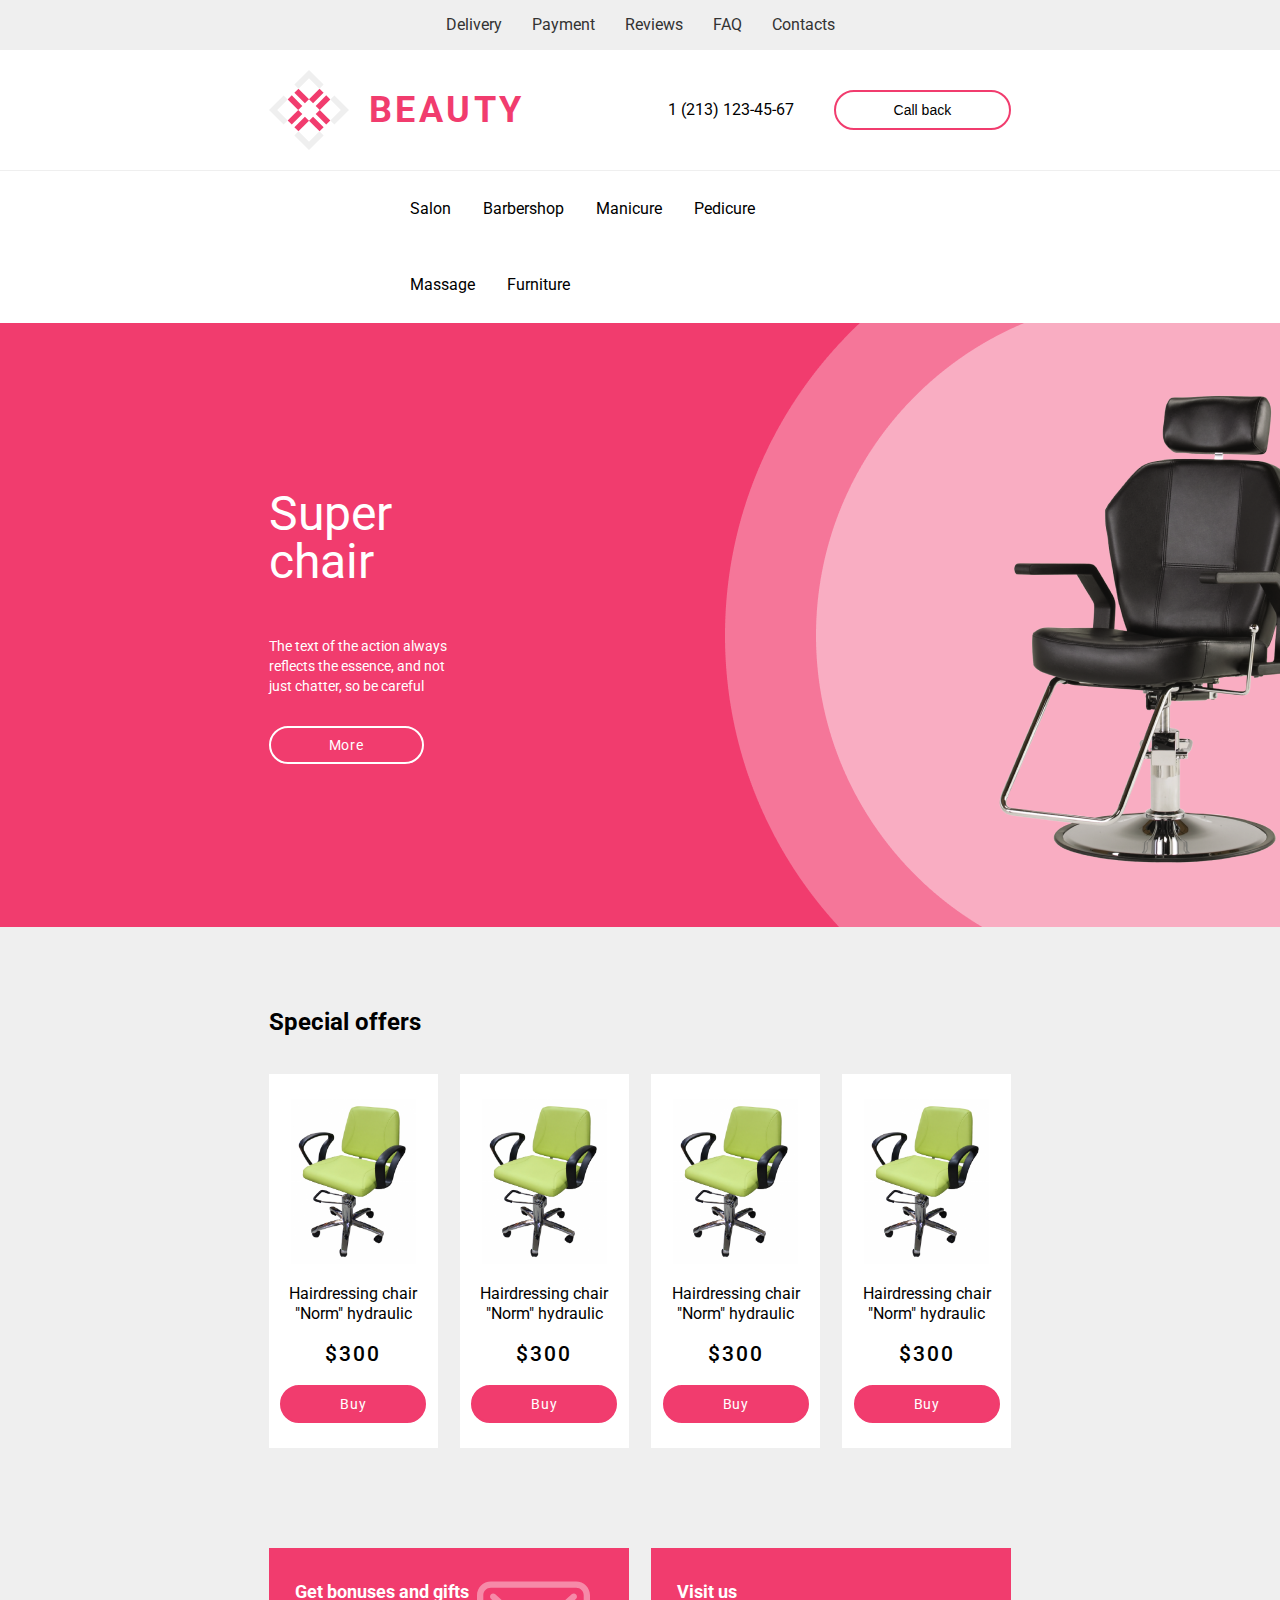
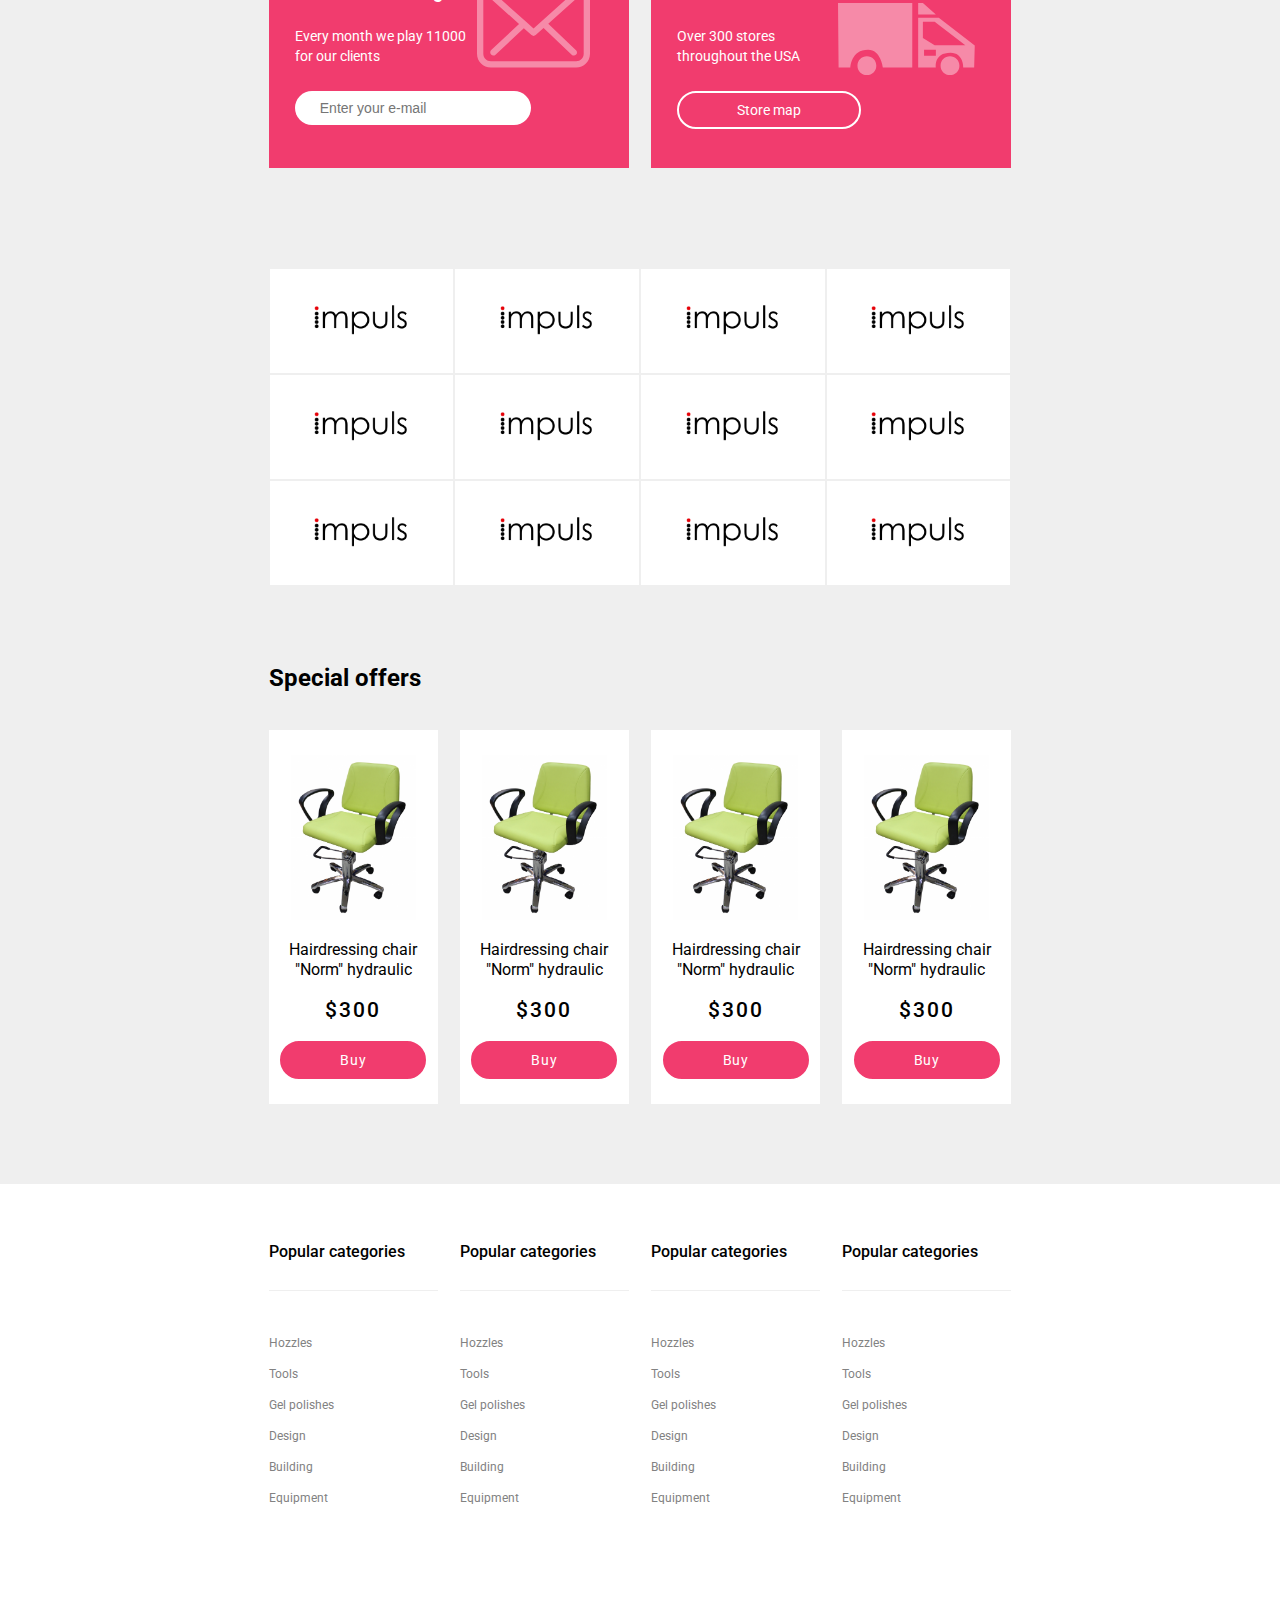
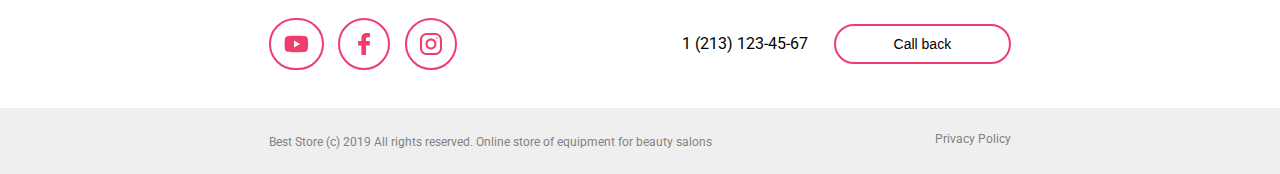
==== float/float.html @ b5721569 "Я наконец-то закончил это макет. Бог простит меня." ====
<!DOCTYPE html>
<html lang="en">
<head>
    <meta charset="UTF-8">
    <meta name="viewport" content="width=device-width, initial-scale=1.0">
    <title>Beauty</title>
    <link rel="stylesheet" href="./style/reset.css">
    <link rel="stylesheet" href="./style/style.css">
</head>
<body>
    <header class="header">
        <div class="header__item">
            <div class="header__nav">
                <ul class="header__nav--list">
                    <li class="header__nav--item">
                        <a href="#" class="header__nav--link">Delivery</a>
                    </li>
                    <li class="header__nav--item">
                        <a href="#" class="header__nav--link">Payment</a>
                    </li>
                    <li class="header__nav--item">
                        <a href="#" class="header__nav--link">Reviews</a>
                    </li>
                    <li class="header__nav--item">
                        <a href="#" class="header__nav--link">FAQ</a>
                    </li>
                    <li class="header__nav--item">
                        <a href="#" class="header__nav--link">Contacts</a>
                    </li>
                </ul>
            </div>
        </div>
        <div class="header__item">
            <div class="container">
                <ul class="header__info">
                    <li class="header__info--item">
                        <a href="#"><img src="img/logo.svg" alt="logo"></a>
                        <h1>beauty</h1>
                    </li>
                    <li class="header__info--item">
                        <a href="tel:12131234567" class="header__info--link">1 (213) 123-45-67</a>
                        <form action="https://fom.in.ua/echo" method="post" target="_blank">
                            <button name="call_back" value="call" class="header__info--btn btn">Call back</button>
                        </form>
                    </li>
                </ul>
            </div>
        </div>
        <div class="header__item">
            <div class="header__menu">
                <ul class="header__menu--list">
                    <li class="header__menu--item">
                        <a href="#" class="header__menu--link">Salon</a>
                    </li>
                    <li class="header__menu--item">
                        <a href="#" class="header__menu--link">Barbershop</a>
                    </li>
                    <li class="header__menu--item">
                        <a href="#" class="header__menu--link">Manicure</a>
                    </li>
                    <li class="header__menu--item">
                        <a href="#" class="header__menu--link">Pedicure</a>
                    </li>
                    <li class="header__menu--item">
                        <a href="#" class="header__menu--link">Massage</a>
                    </li>
                    <li class="header__menu--item">
                        <a href="#" class="header__menu--link">Furniture</a>
                    </li>
                </ul>
            </div>
        </div>
    </header>
    <div class="beauty">
        <main class="main">
            <div class="main__item">
                <div class="main__hero">
                    <img src="img/Rectangle2.png" alt="chair">
                    <div class="main__hero--box">
                        <h2>Super chair</h2>
                        <span>The text of the action always reflects the essence, and not just chatter, so be careful</span>
                        <a href="#">More</a>
                    </div>
                </div>
            </div>
            <div class="container">
                <div class="main__item">
                    <div class="main__leader">
                        <h2>Special offers</h2>
                        <div class="main__leader--box-wrap">
                            <div class="main__leader--box">
                                <img src="img/green_chair.jpg" alt="green_chair">
                                <span class="main__leader--description">Hairdressing chair "Norm" hydraulic</span>
                                <span class="main__leader--price">$300</span>
                                <a href="#">Buy</a>
                            </div>
                            <div class="main__leader--box">
                                <img src="img/green_chair.jpg" alt="green_chair">
                                <span class="main__leader--description">Hairdressing chair "Norm" hydraulic</span>
                                <span class="main__leader--price">$300</span>
                                <a href="#">Buy</a>
                            </div>
                            <div class="main__leader--box">
                                <img src="img/green_chair.jpg" alt="green_chair">
                                <span class="main__leader--description">Hairdressing chair "Norm" hydraulic</span>
                                <span class="main__leader--price">$300</span>
                                <a href="#">Buy</a>
                            </div>
                            <div class="main__leader--box">
                                <img src="img/green_chair.jpg" alt="green_chair">
                                <span class="main__leader--description">Hairdressing chair "Norm" hydraulic</span>
                                <span class="main__leader--price">$300</span>
                                <a href="#">Buy</a>
                            </div>
                        </div>
                    </div>
                </div>
                <div class="main__item">
                    <div class="main__stand">
                        <div class="main__stand--item">
                            <div class="main__stand--item--box">
                                <h2>Get bonuses and gifts</h2>
                                <span>Every month we play 11000 for our clients</span>
                                <form action="https://fom.in.ua/echo" method="post" target="_blank">
                                    <input name="email" type="email" placeholder="Enter your e-mail" required>
                                </form>
                            </div>
                            <div class="main__stand--img--prim">
                                <img src="img/envelope.svg" alt="envelope">
                            </div>
                        </div>
                        <div class="main__stand--item">
                            <div class="main__stand--item--box">
                                <h2>Visit us</h2>
                                <span>Over 300 stores throughout the USA</span>
                                <a href="#">Store map</a>
                            </div>
                            <div class="main__stand--img--addit">
                                <img src="img/car.svg" alt="car">
                            </div>
                        </div>
                    </div>
                </div>
                <div class="main__item">
                     <div class="main__stack">
                        <div class="main__stack--img-wrap">
                            <a href="#">
                                <img src="img/impuls.png" alt="impuls">
                            </a>
                        </div>
                        <div class="main__stack--img-wrap">
                            <a href="#">
                                <img src="img/impuls.png" alt="impuls">
                            </a>
                        </div>
                        <div class="main__stack--img-wrap">
                            <a href="#">
                                <img src="img/impuls.png" alt="impuls">
                            </a>
                        </div>
                        <div class="main__stack--img-wrap">
                            <a href="#">
                                <img src="img/impuls.png" alt="impuls">
                            </a>
                        </div>
                        <div class="main__stack--img-wrap">
                            <a href="#">
                                <img src="img/impuls.png" alt="impuls">
                            </a>
                        </div>
                        <div class="main__stack--img-wrap">
                            <a href="#">
                                <img src="img/impuls.png" alt="impuls">
                            </a>
                        </div>
                        <div class="main__stack--img-wrap">
                            <a href="#">
                                <img src="img/impuls.png" alt="impuls">
                            </a>
                        </div>
                        <div class="main__stack--img-wrap">
                            <a href="#">
                                <img src="img/impuls.png" alt="impuls">
                            </a>
                        </div>
                        <div class="main__stack--img-wrap">
                            <a href="#">
                                <img src="img/impuls.png" alt="impuls">
                            </a>
                        </div>
                        <div class="main__stack--img-wrap">
                            <a href="#">
                                <img src="img/impuls.png" alt="impuls">
                            </a>
                        </div>
                        <div class="main__stack--img-wrap">
                            <a href="#">
                                <img src="img/impuls.png" alt="impuls">
                            </a>
                        </div>
                        <div class="main__stack--img-wrap">
                            <a href="#">
                                <img src="img/impuls.png" alt="impuls">
                            </a>
                        </div>
                    </div>
                </div>
                <div class="main__item">
                    <div class="main__leader main__leader--prim">
                        <h2>Special offers</h2>
                        <div class="main__leader--box-wrap">
                            <div class="main__leader--box">
                                <img src="img/green_chair.jpg" alt="green_chair">
                                <span class="main__leader--description">Hairdressing chair "Norm" hydraulic</span>
                                <span class="main__leader--price">$300</span>
                                <a href="#">Buy</a>
                            </div>
                            <div class="main__leader--box">
                                <img src="img/green_chair.jpg" alt="green_chair">
                                <span class="main__leader--description">Hairdressing chair "Norm" hydraulic</span>
                                <span class="main__leader--price">$300</span>
                                <a href="#">Buy</a>
                            </div>
                            <div class="main__leader--box">
                                <img src="img/green_chair.jpg" alt="green_chair">
                                <span class="main__leader--description">Hairdressing chair "Norm" hydraulic</span>
                                <span class="main__leader--price">$300</span>
                                <a href="#">Buy</a>
                            </div>
                            <div class="main__leader--box">
                                <img src="img/green_chair.jpg" alt="green_chair">
                                <span class="main__leader--description">Hairdressing chair "Norm" hydraulic</span>
                                <span class="main__leader--price">$300</span>
                                <a href="#">Buy</a>
                            </div>
                        </div>
                    </div>
                </div>
            </div>
        </main>
    </div>
    <footer class="footer">
        <div class="container">
            <div class="footer__item footer__menu-wrap">
                <ul class="footer__menu--list">
                    <li class="footer__menu--item">
                        <h3>
                            <span>Popular</span>
                            <span>categories</span>
                        </h3>
                        <ul class="footer__menu--list--inner">
                            <li class="footer__menu--item--inner">
                                <a href="#">Нozzles</a>
                            </li>
                            <li class="footer__menu--item--inner">
                                <a href="#">Tools</a>
                            </li>
                            <li class="footer__menu--item--inner">
                                <a href="#">Gel polishes</a>
                            </li>
                            <li class="footer__menu--item--inner">
                                <a href="#">Design</a>
                            </li>
                            <li class="footer__menu--item--inner">
                                <a href="#">Building</a>
                            </li>
                            <li class="footer__menu--item--inner">
                                <a href="#">Equipment</a>
                            </li>
                        </ul>
                    </li>
                    <li class="footer__menu--item">
                        <h3>
                            <span>Popular</span>
                            <span>categories</span>
                        </h3>
                        <ul class="footer__menu--list--inner">
                            <li class="footer__menu--item--inner">
                                <a href="#">Нozzles</a>
                            </li>
                            <li class="footer__menu--item--inner">
                                <a href="#">Tools</a>
                            </li>
                            <li class="footer__menu--item--inner">
                                <a href="#">Gel polishes</a>
                            </li>
                            <li class="footer__menu--item--inner">
                                <a href="#">Design</a>
                            </li>
                            <li class="footer__menu--item--inner">
                                <a href="#">Building</a>
                            </li>
                            <li class="footer__menu--item--inner">
                                <a href="#">Equipment</a>
                            </li>
                        </ul>
                    </li>
                    <li class="footer__menu--item">
                        <h3>
                            <span>Popular</span>
                            <span>categories</span>
                        </h3>
                        <ul class="footer__menu--list--inner">
                            <li class="footer__menu--item--inner">
                                <a href="#">Нozzles</a>
                            </li>
                            <li class="footer__menu--item--inner">
                                <a href="#">Tools</a>
                            </li>
                            <li class="footer__menu--item--inner">
                                <a href="#">Gel polishes</a>
                            </li>
                            <li class="footer__menu--item--inner">
                                <a href="#">Design</a>
                            </li>
                            <li class="footer__menu--item--inner">
                                <a href="#">Building</a>
                            </li>
                            <li class="footer__menu--item--inner">
                                <a href="#">Equipment</a>
                            </li>
                        </ul>
                    </li>
                    <li class="footer__menu--item">
                        <h3>
                            <span>Popular</span>
                            <span>categories</span>
                        </h3>
                        <ul class="footer__menu--list--inner">
                            <li class="footer__menu--item--inner">
                                <a href="#">Нozzles</a>
                            </li>
                            <li class="footer__menu--item--inner">
                                <a href="#">Tools</a>
                            </li>
                            <li class="footer__menu--item--inner">
                                <a href="#">Gel polishes</a>
                            </li>
                            <li class="footer__menu--item--inner">
                                <a href="#">Design</a>
                            </li>
                            <li class="footer__menu--item--inner">
                                <a href="#">Building</a>
                            </li>
                            <li class="footer__menu--item--inner">
                                <a href="#">Equipment</a>
                            </li>
                        </ul>
                    </li>
                </ul>
            </div>
        </div>
        <div class="footer__item footer__connection-wrap">
            <div class="container">
                <ul class="footer__social--list">
                    <li class="footer__social--item">
                        <a href="#" class="footer__social--link">
                            <svg xmlns="http://www.w3.org/2000/svg" viewBox="0 0 576 512" class="footer__social--img youtube">
                                <path d="M549.655 124.083c-6.281-23.65-24.787-42.276-48.284-48.597C458.781 64 288 64 288 64S117.22 64 74.629 75.486c-23.497 6.322-42.003 24.947-48.284 48.597-11.412 42.867-11.412 132.305-11.412 132.305s0 89.438 11.412 132.305c6.281 23.65 24.787 41.5 48.284 47.821C117.22 448 288 448 288 448s170.78 0 213.371-11.486c23.497-6.321 42.003-24.171 48.284-47.821 11.412-42.867 11.412-132.305 11.412-132.305s0-89.438-11.412-132.305zm-317.51 213.508V175.185l142.739 81.205-142.739 81.201z"/>
                            </svg>
                        </a>
                    </li>
                    <li class="footer__social--item">
                        <a href="#" class="footer__social--link">
                            <img src="img/facebook.svg" alt="facebook" class="footer__social--img facebook">
                        </a>
                    </li>
                    <li class="footer__social--item">
                        <a href="#" class="footer__social--link">
                            <img src="img/instagram.svg" alt="instagram" class="footer__social--img instagram">
                        </a>
                    </li>
                </ul>
                <div class="footer__contacts">
                    <form action="https://fom.in.ua/echo" method="post" target="_blank">
                        <button name="call_back" value="call" class="footer__contacts--btn btn">Call back</button>
                    </form>
                    <a href="tel:12131234567" class="footer__contacts--link">1 (213) 123-45-67</a>
                </div>
            </div>
        </div>
        <div class="footer__item footer__privacy-wrap">
            <div class="container">
                <span class="footer__privacy--text">Best Store (c) 2019 All rights reserved. Online store of equipment for beauty salons</span>
                <span class="footer__privacy--text">Privacy Policy</span>
            </div>
        </div>
    </footer>
</body>
</html>
---- float/style/style.css ----
@import url("https://fonts.googleapis.com/css2?family=Roboto:wght@400;500;700&display=swap");
body {
  font-family: "Roboto", Arial, Helvetica, sans-serif;
}

.container {
  max-width: 58%;
  margin: 0 auto;
}

.header .header__nav {
  width: 100%;
  background-color: #EFEFEF;
}
.header .header__nav .header__nav--list {
  width: -moz-fit-content;
  width: fit-content;
  margin: 0 auto;
}
.header .header__nav .header__nav--list::after {
  content: "";
  clear: both;
  display: block;
}
.header .header__nav .header__nav--list .header__nav--item {
  float: left;
}
.header .header__nav .header__nav--list .header__nav--item:last-child .header__nav--link {
  padding-right: 0;
}
.header .header__nav .header__nav--list .header__nav--item .header__nav--link {
  display: block;
  padding: 17px 30px 17px 0;
  text-decoration: none;
  color: #333333;
}
.header .header__item {
  margin-bottom: 20px;
}
.header .header__item:last-child {
  margin-bottom: 0;
}
.header .header__item .container .header__info {
  font-size: 0;
}
.header .header__item .container .header__info::after {
  content: "";
  clear: both;
  display: block;
}
.header .header__item .container .header__info .header__info--item {
  float: left;
}
.header .header__item .container .header__info .header__info--item:last-child {
  padding: 20px 0;
  float: right;
}
.header .header__item .container .header__info .header__info--item::after {
  content: "";
  clear: both;
  display: block;
}
.header .header__item .container .header__info .header__info--item h1 {
  padding-left: 20px;
  float: right;
  font-size: 36px;
  text-transform: uppercase;
  font-weight: 700;
  letter-spacing: 3.5px;
  line-height: 80px;
  color: #f13c6e;
}
.header .header__item .container .header__info .header__info--item .header__info--link {
  line-height: 40px;
  padding-right: 40px;
  font-size: 16px;
  text-decoration: none;
  color: #000;
}
.header .header__item .container .header__info .header__info--item form {
  float: right;
}
.header .header__item .container .header__info .header__info--item form .header__info--btn {
  padding: 10px 58px;
  border-radius: 40px;
  border: 2px solid #f13c6e;
  font-size: 14px;
  color: #000;
  background-color: #fff;
  text-decoration: none;
  cursor: pointer;
}
.header .header__menu {
  border-top: 1px solid #EFEFEF;
}
.header .header__menu .header__menu--list {
  width: 36%;
  margin: 0 auto;
  text-align: center;
  white-space: nowrap;
}
.header .header__menu .header__menu--list::after {
  content: "";
  clear: both;
  display: block;
}
.header .header__menu .header__menu--list .header__menu--item {
  padding: 30px 7% 30px 0;
  float: left;
}
.header .header__menu .header__menu--list .header__menu--item:last-child {
  padding-right: 0;
}
.header .header__menu .header__menu--list .header__menu--item .header__menu--link {
  text-decoration: none;
  color: #000;
}

.beauty .main {
  background-color: #EFEFEF;
}
.beauty .main .main__item .main__hero {
  position: relative;
  overflow: hidden;
}
.beauty .main .main__item .main__hero .main__hero--box {
  width: 15%;
  transform: translateY(-50%);
  position: absolute;
  top: 50%;
  left: 21%;
}
.beauty .main .main__item .main__hero .main__hero--box h2 {
  font-size: 48px;
  color: #fff;
}
.beauty .main .main__item .main__hero .main__hero--box span {
  display: block;
  padding: 50px 0 30px 0;
  font-size: 14px;
  line-height: 20px;
  color: #fff;
}
.beauty .main .main__item .main__hero .main__hero--box a {
  display: block;
  width: -moz-min-content;
  width: min-content;
  letter-spacing: 0.7px;
  padding: 10px 58px;
  border-radius: 40px;
  border: 2px solid #fff;
  font-size: 14px;
  color: #fff;
  background-color: #f13c6e;
  text-decoration: none;
  cursor: pointer;
}
.beauty .main .container .main__item .main__leader {
  padding-bottom: 100px;
}
.beauty .main .container .main__item .main__leader h2 {
  padding: 80px 0 40px 0;
  font-size: 24px;
  font-weight: 700;
}
.beauty .main .container .main__item .main__leader .main__leader--box-wrap {
  width: 100%;
}
.beauty .main .container .main__item .main__leader .main__leader--box-wrap::after {
  content: "";
  clear: both;
  display: block;
}
.beauty .main .container .main__item .main__leader .main__leader--box-wrap .main__leader--box {
  width: 22.75%;
  margin-right: 3%;
  padding: 25px 0;
  float: left;
  background-color: #fff;
}
.beauty .main .container .main__item .main__leader .main__leader--box-wrap .main__leader--box:last-child {
  margin-right: 0;
}
.beauty .main .container .main__item .main__leader .main__leader--box-wrap .main__leader--box * {
  display: block;
  width: -moz-fit-content;
  width: fit-content;
  margin: 0 auto;
}
.beauty .main .container .main__item .main__leader .main__leader--box-wrap .main__leader--box img {
  width: 125px;
  height: 165px;
}
.beauty .main .container .main__item .main__leader .main__leader--box-wrap .main__leader--box .main__leader--description {
  padding: 20px 12%;
  text-align: center;
  line-height: 20px;
}
.beauty .main .container .main__item .main__leader .main__leader--box-wrap .main__leader--box .main__leader--price {
  padding-bottom: 20px;
  font-size: 21px;
  font-weight: 500;
  letter-spacing: 2px;
}
.beauty .main .container .main__item .main__leader .main__leader--box-wrap .main__leader--box a {
  letter-spacing: 0.7px;
  padding: 10px 58px;
  border-radius: 40px;
  border: 2px solid #f13c6e;
  font-size: 14px;
  color: #fff;
  background-color: #f13c6e;
  text-decoration: none;
  cursor: pointer;
}
.beauty .main .container .main__item .main__leader--prim {
  padding-bottom: 80px;
}
.beauty .main .container .main__item .main__stand {
  padding-bottom: 100px;
}
.beauty .main .container .main__item .main__stand::after {
  content: "";
  clear: both;
  display: block;
}
.beauty .main .container .main__item .main__stand .main__stand--item {
  height: 220px;
  width: 48.5%;
  padding: 35px 4% 35px 3.5%;
  background-color: #f13c6e;
}
.beauty .main .container .main__item .main__stand .main__stand--item:last-child {
  float: right;
}
.beauty .main .container .main__item .main__stand .main__stand--item:first-child {
  float: left;
}
.beauty .main .container .main__item .main__stand .main__stand--item::after {
  content: "";
  clear: both;
  display: block;
}
.beauty .main .container .main__item .main__stand .main__stand--item .main__stand--item--box {
  width: -moz-min-content;
  width: min-content;
  padding-right: 15%;
  float: left;
}
.beauty .main .container .main__item .main__stand .main__stand--item .main__stand--item--box * {
  display: block;
  width: -moz-fit-content;
  width: fit-content;
}
.beauty .main .container .main__item .main__stand .main__stand--item .main__stand--item--box h2 {
  font-size: 18px;
  font-weight: 700;
  color: #fff;
}
.beauty .main .container .main__item .main__stand .main__stand--item .main__stand--item--box span {
  width: 75%;
  padding: 25px 0;
  font-size: 14px;
  line-height: 20px;
  color: #fff;
}
.beauty .main .container .main__item .main__stand .main__stand--item .main__stand--item--box form input {
  padding: 9px 30px 9px 25px;
  border-radius: 30px;
  border-style: none;
  outline: 0;
  font-size: 14px;
}
.beauty .main .container .main__item .main__stand .main__stand--item .main__stand--item--box a {
  padding: 10px 58px;
  border-radius: 40px;
  border: 2px solid #fff;
  font-size: 14px;
  color: #fff;
  background-color: #f13c6e;
  text-decoration: none;
  cursor: pointer;
  white-space: nowrap;
  width: -moz-min-content;
  width: min-content;
}
.beauty .main .container .main__item .main__stand .main__stand--item .main__stand--img--prim {
  position: relative;
}
.beauty .main .container .main__item .main__stand .main__stand--item .main__stand--img--prim img {
  display: block;
  position: absolute;
  top: -15px;
  left: 60%;
  width: 37%;
}
.beauty .main .container .main__item .main__stand .main__stand--item .main__stand--img--addit {
  position: relative;
}
.beauty .main .container .main__item .main__stand .main__stand--item .main__stand--img--addit img {
  display: block;
  position: absolute;
  top: 20px;
  left: 53%;
  width: 45%;
}
.beauty .main .container .main__item .main__stack::after {
  content: "";
  clear: both;
  display: block;
}
.beauty .main .container .main__item .main__stack .main__stack--img-wrap {
  width: 25%;
  padding: 35px 6%;
  border: 1px solid #EFEFEF;
  background-color: #fff;
  float: left;
}
.beauty .main .container .main__item .main__stack .main__stack--img-wrap img {
  width: 100%;
}

.footer .footer__menu-wrap {
  padding: 60px 0;
}
.footer .footer__menu-wrap .footer__menu--list {
  width: 100%;
}
.footer .footer__menu-wrap .footer__menu--list::after {
  content: "";
  clear: both;
  display: block;
}
.footer .footer__menu-wrap .footer__menu--list .footer__menu--item {
  width: 22.75%;
  margin-right: 3%;
  float: left;
}
.footer .footer__menu-wrap .footer__menu--list .footer__menu--item:last-child {
  margin-right: 0;
}
.footer .footer__menu-wrap .footer__menu--list .footer__menu--item h3 {
  padding: 0 0 30px 0;
  font-weight: 500;
}
.footer .footer__menu-wrap .footer__menu--list .footer__menu--item .footer__menu--list--inner {
  padding-top: 28px;
  border-top: 1px solid #EFEFEF;
}
.footer .footer__menu-wrap .footer__menu--list .footer__menu--item .footer__menu--list--inner .footer__menu--item--inner {
  margin: 15px 0;
}
.footer .footer__menu-wrap .footer__menu--list .footer__menu--item .footer__menu--list--inner .footer__menu--item--inner a {
  font-size: 12px;
  text-decoration: none;
  color: #828282;
}
.footer .footer__connection-wrap .container::after {
  content: "";
  clear: both;
  display: block;
}
.footer .footer__connection-wrap .container .footer__social--list {
  width: 50%;
  padding: 38px 0;
  font-size: 0;
  float: left;
}
.footer .footer__connection-wrap .container .footer__social--list::after {
  content: "";
  clear: both;
  display: block;
}
.footer .footer__connection-wrap .container .footer__social--list .footer__social--item {
  margin-right: 4%;
  float: left;
}
.footer .footer__connection-wrap .container .footer__social--list .footer__social--item .footer__social--link {
  display: block;
  width: -moz-fit-content;
  width: fit-content;
  padding: 13px;
  border-radius: 50px;
  border: 2px solid #f13c6e;
}
.footer .footer__connection-wrap .container .footer__social--list .footer__social--item .footer__social--link .footer__social--img {
  height: 22px;
}
.footer .footer__connection-wrap .container .footer__social--list .footer__social--item .footer__social--link .youtube {
  fill: #f13c6e;
}
.footer .footer__connection-wrap .container .footer__contacts {
  width: 50%;
  line-height: 128px;
  float: left;
}
.footer .footer__connection-wrap .container .footer__contacts::after {
  content: "";
  clear: both;
  display: block;
}
.footer .footer__connection-wrap .container .footer__contacts form {
  margin: auto 0;
  float: right;
}
.footer .footer__connection-wrap .container .footer__contacts form .footer__contacts--btn {
  padding: 10px 58px;
  border-radius: 40px;
  border: 2px solid #f13c6e;
  font-size: 14px;
  color: #000;
  background-color: #fff;
  text-decoration: none;
  cursor: pointer;
}
.footer .footer__connection-wrap .container .footer__contacts .footer__contacts--link {
  padding-right: 7%;
  margin: auto 0;
  text-decoration: none;
  float: right;
  color: #000;
}
.footer .footer__privacy-wrap {
  background-color: #EFEFEF;
}
.footer .footer__privacy-wrap .container {
  padding: 25px 0;
}
.footer .footer__privacy-wrap .container::after {
  content: "";
  clear: both;
  display: block;
}
.footer .footer__privacy-wrap .container .footer__privacy--text {
  font-size: 12px;
  color: #828282;
}
.footer .footer__privacy-wrap .container .footer__privacy--text:last-child {
  float: right;
}/*# sourceMappingURL=style.css.map */
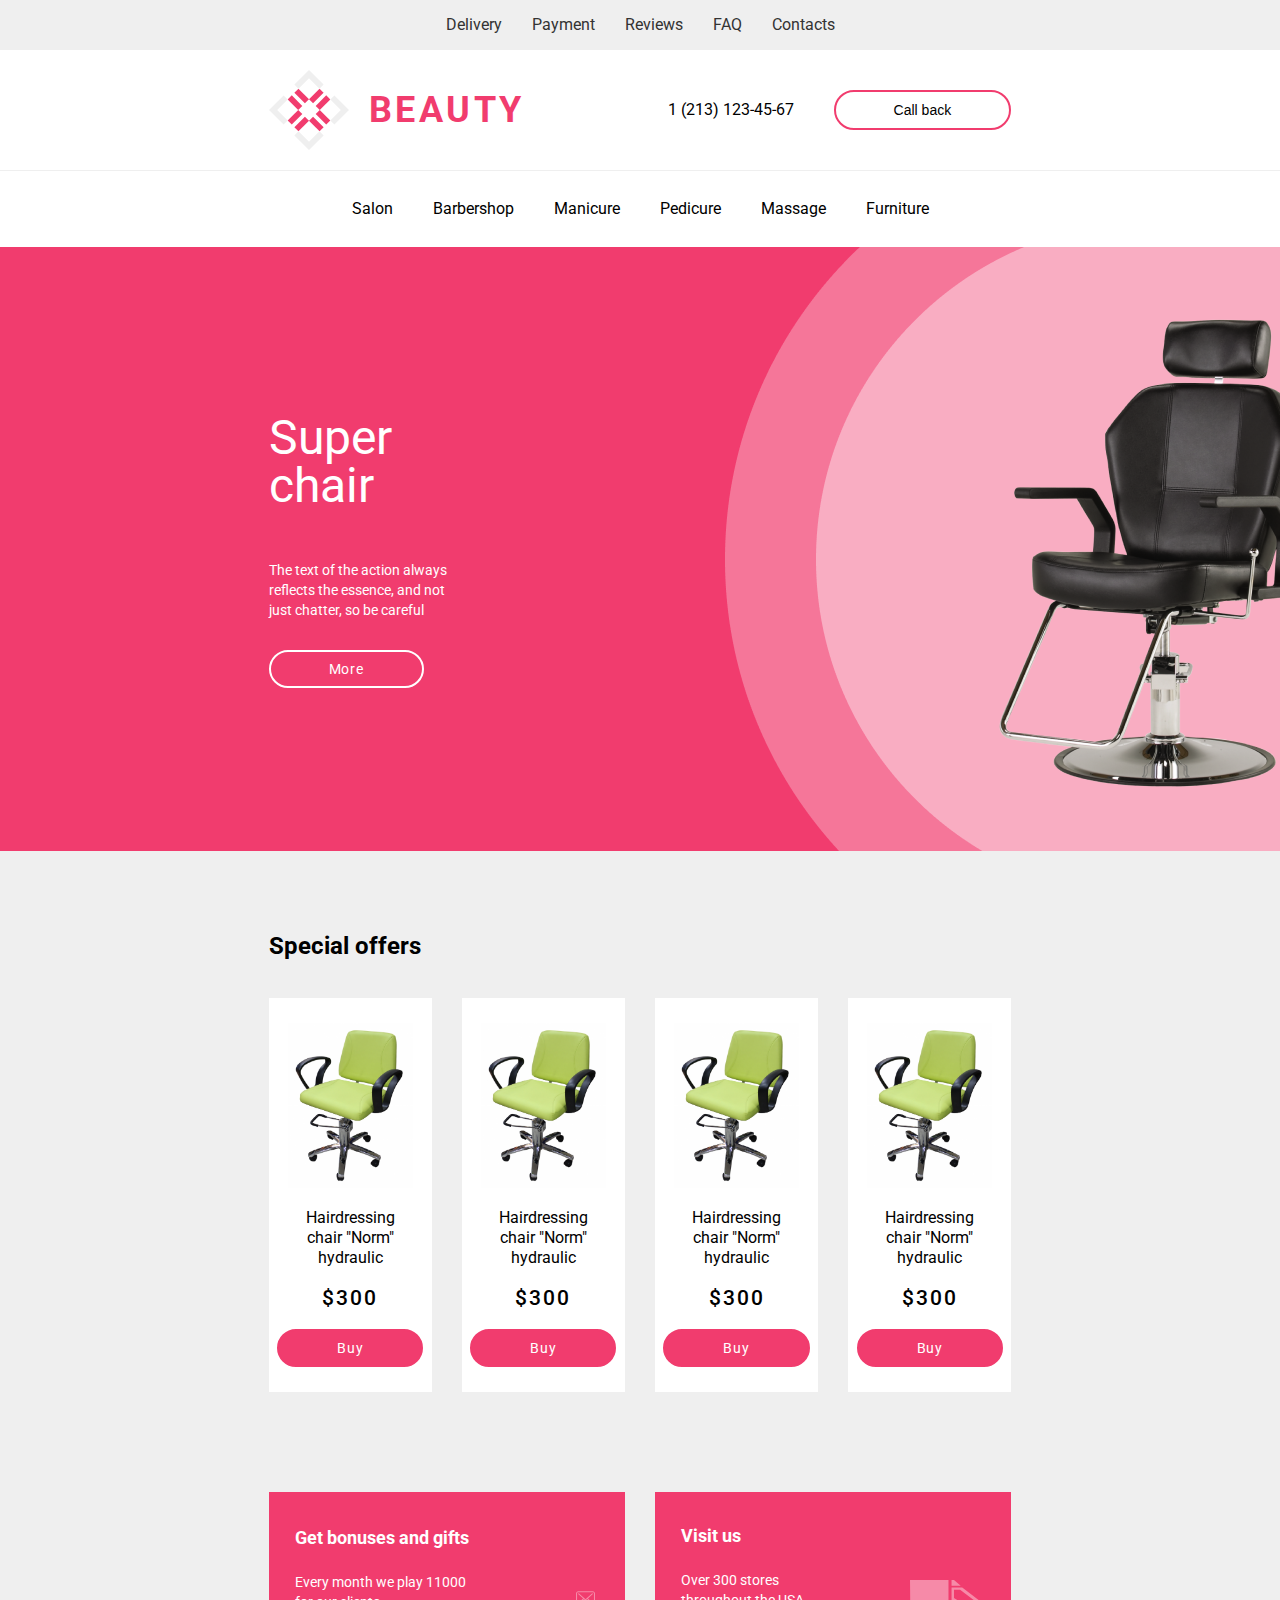
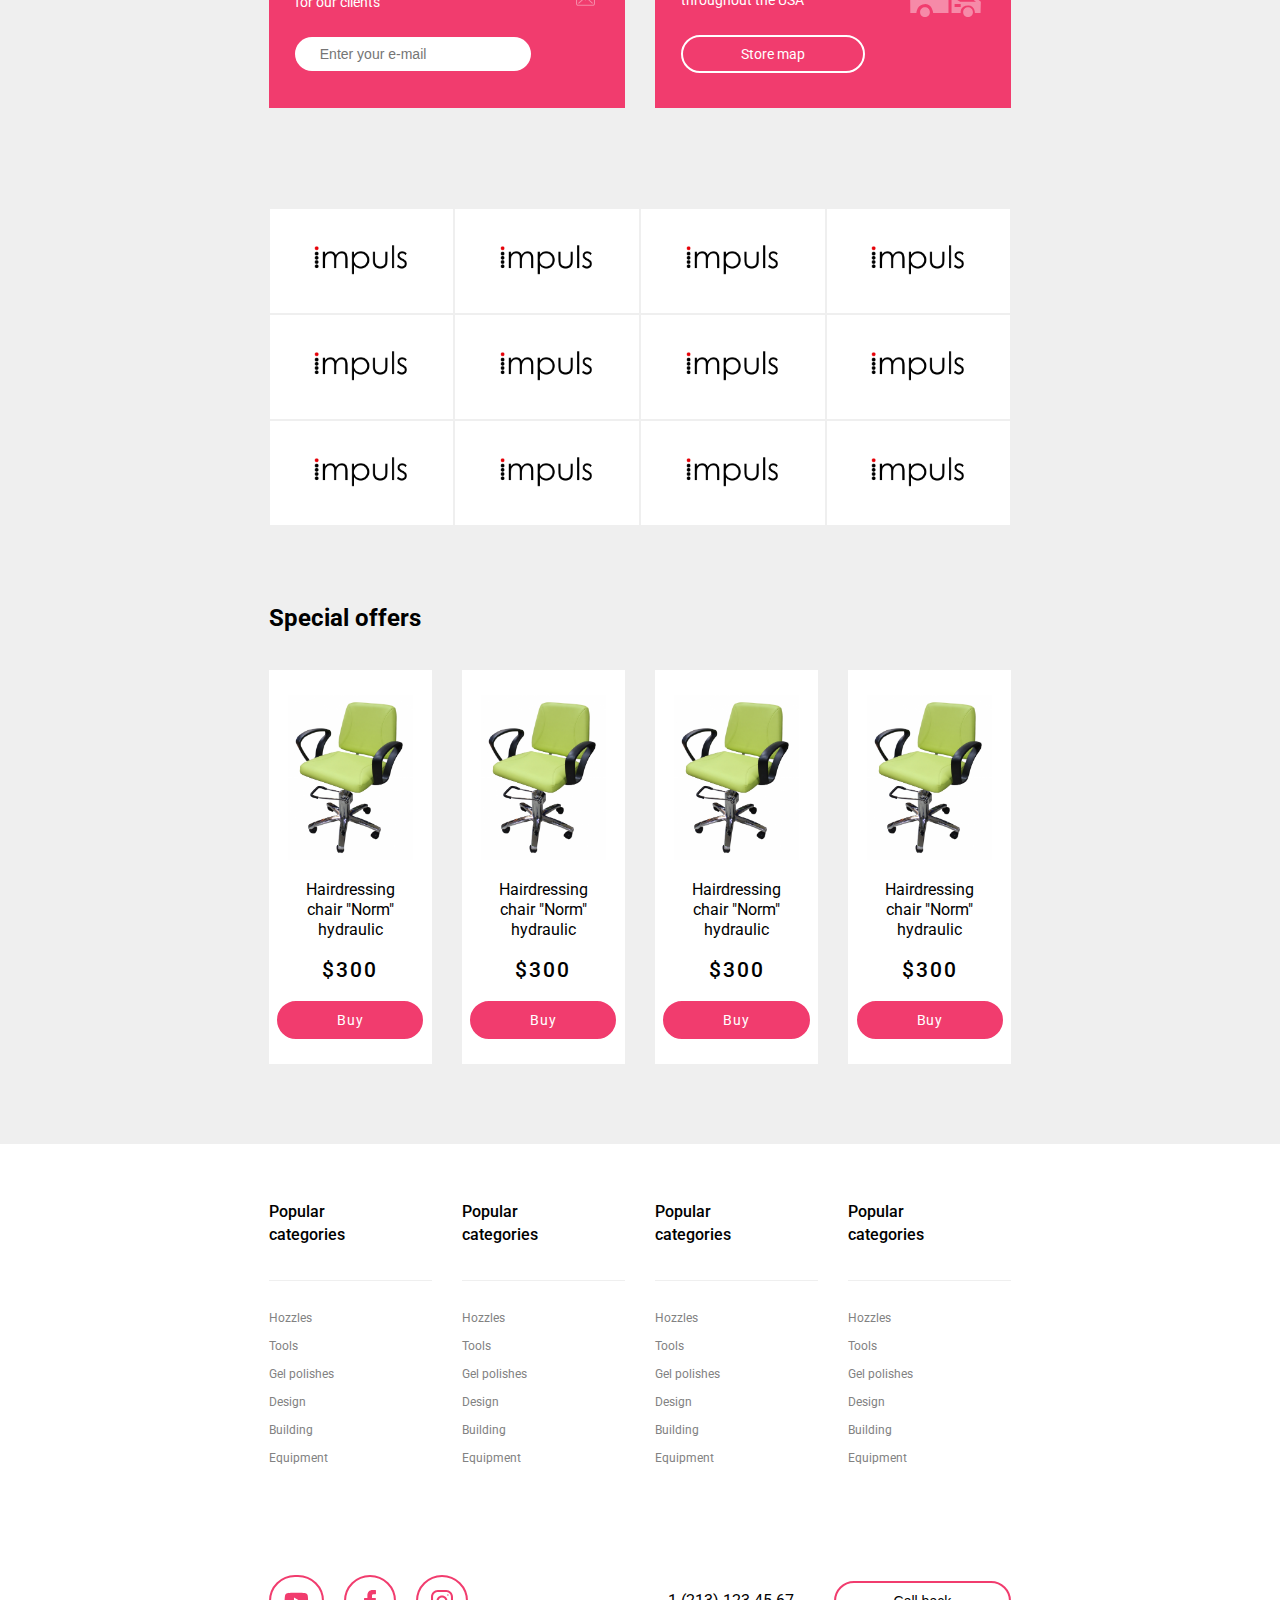
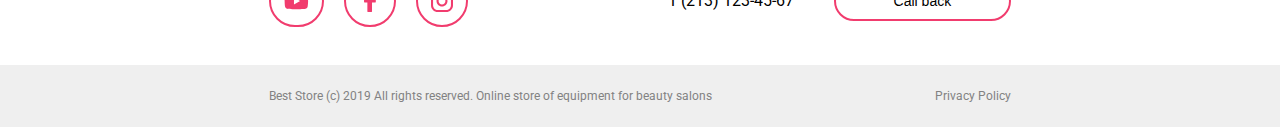
==== commit 0d36a8c2: "New BEM in all versions" ====
--- a/float/float.html
+++ b/float/float.html
@@ -4,68 +4,68 @@
     <meta charset="UTF-8">
     <meta name="viewport" content="width=device-width, initial-scale=1.0">
     <title>Beauty</title>
-    <link rel="stylesheet" href="./style/reset.css">
-    <link rel="stylesheet" href="./style/style.css">
+    <link rel="stylesheet" href="style/reset.css">
+    <link rel="stylesheet" href="style/style.css">
 </head>
 <body>
     <header class="header">
         <div class="header__item">
-            <div class="header__nav">
-                <ul class="header__nav--list">
-                    <li class="header__nav--item">
-                        <a href="#" class="header__nav--link">Delivery</a>
-                    </li>
-                    <li class="header__nav--item">
-                        <a href="#" class="header__nav--link">Payment</a>
-                    </li>
-                    <li class="header__nav--item">
-                        <a href="#" class="header__nav--link">Reviews</a>
-                    </li>
-                    <li class="header__nav--item">
-                        <a href="#" class="header__nav--link">FAQ</a>
-                    </li>
-                    <li class="header__nav--item">
-                        <a href="#" class="header__nav--link">Contacts</a>
+            <div class="header__item__nav">
+                <ul class="header__item__nav__list">
+                    <li class="header__item__nav__list__item">
+                        <a href="#" class="header__item__nav__list__item__link">Delivery</a>
+                    </li>
+                    <li class="header__item__nav__list__item">
+                        <a href="#" class="header__item__nav__list__item__link">Payment</a>
+                    </li>
+                    <li class="header__item__nav__list__item">
+                        <a href="#" class="header__item__nav__list__item__link">Reviews</a>
+                    </li>
+                    <li class="header__item__nav__list__item">
+                        <a href="#" class="header__item__nav__list__item__link">FAQ</a>
+                    </li>
+                    <li class="header__item__nav__list__item">
+                        <a href="#" class="header__item__nav__list__item__link">Contacts</a>
                     </li>
                 </ul>
             </div>
         </div>
         <div class="header__item">
             <div class="container">
-                <ul class="header__info">
-                    <li class="header__info--item">
+                <ul class="header__item__info">
+                    <li class="header__item__info__item">
                         <a href="#"><img src="img/logo.svg" alt="logo"></a>
                         <h1>beauty</h1>
                     </li>
-                    <li class="header__info--item">
-                        <a href="tel:12131234567" class="header__info--link">1 (213) 123-45-67</a>
+                    <li class="header__item__info__item">
+                        <a href="tel:12131234567" class="header__item__info__item__link">1 (213) 123-45-67</a>
                         <form action="https://fom.in.ua/echo" method="post" target="_blank">
-                            <button name="call_back" value="call" class="header__info--btn btn">Call back</button>
+                            <button name="call_back" value="call" class="header__item__info__item__btn btn">Call back</button>
                         </form>
                     </li>
                 </ul>
             </div>
         </div>
         <div class="header__item">
-            <div class="header__menu">
-                <ul class="header__menu--list">
-                    <li class="header__menu--item">
-                        <a href="#" class="header__menu--link">Salon</a>
-                    </li>
-                    <li class="header__menu--item">
-                        <a href="#" class="header__menu--link">Barbershop</a>
-                    </li>
-                    <li class="header__menu--item">
-                        <a href="#" class="header__menu--link">Manicure</a>
-                    </li>
-                    <li class="header__menu--item">
-                        <a href="#" class="header__menu--link">Pedicure</a>
-                    </li>
-                    <li class="header__menu--item">
-                        <a href="#" class="header__menu--link">Massage</a>
-                    </li>
-                    <li class="header__menu--item">
-                        <a href="#" class="header__menu--link">Furniture</a>
+            <div class="header__item__menu">
+                <ul class="header__item__menu__list">
+                    <li class="header__item__menu__list__item">
+                        <a href="#" class="header__item__menu__list__item__link">Salon</a>
+                    </li>
+                    <li class="header__item__menu__list__item">
+                        <a href="#" class="header__item__menu__list__item__link">Barbershop</a>
+                    </li>
+                    <li class="header__item__menu__list__item">
+                        <a href="#" class="header__item__menu__list__item__link">Manicure</a>
+                    </li>
+                    <li class="header__item__menu__list__item">
+                        <a href="#" class="header__item__menu__list__item__link">Pedicure</a>
+                    </li>
+                    <li class="header__item__menu__list__item">
+                        <a href="#" class="header__item__menu__list__item__link">Massage</a>
+                    </li>
+                    <li class="header__item__menu__list__item">
+                        <a href="#" class="header__item__menu__list__item__link">Furniture</a>
                     </li>
                 </ul>
             </div>
@@ -74,9 +74,9 @@
     <div class="beauty">
         <main class="main">
             <div class="main__item">
-                <div class="main__hero">
+                <div class="main__item__hero">
                     <img src="img/Rectangle2.png" alt="chair">
-                    <div class="main__hero--box">
+                    <div class="main__item__hero__box">
                         <h2>Super chair</h2>
                         <span>The text of the action always reflects the essence, and not just chatter, so be careful</span>
                         <a href="#">More</a>
@@ -85,120 +85,120 @@
             </div>
             <div class="container">
                 <div class="main__item">
-                    <div class="main__leader">
+                    <div class="main__item__leader">
                         <h2>Special offers</h2>
-                        <div class="main__leader--box-wrap">
-                            <div class="main__leader--box">
-                                <img src="img/green_chair.jpg" alt="green_chair">
-                                <span class="main__leader--description">Hairdressing chair "Norm" hydraulic</span>
-                                <span class="main__leader--price">$300</span>
-                                <a href="#">Buy</a>
-                            </div>
-                            <div class="main__leader--box">
-                                <img src="img/green_chair.jpg" alt="green_chair">
-                                <span class="main__leader--description">Hairdressing chair "Norm" hydraulic</span>
-                                <span class="main__leader--price">$300</span>
-                                <a href="#">Buy</a>
-                            </div>
-                            <div class="main__leader--box">
-                                <img src="img/green_chair.jpg" alt="green_chair">
-                                <span class="main__leader--description">Hairdressing chair "Norm" hydraulic</span>
-                                <span class="main__leader--price">$300</span>
-                                <a href="#">Buy</a>
-                            </div>
-                            <div class="main__leader--box">
-                                <img src="img/green_chair.jpg" alt="green_chair">
-                                <span class="main__leader--description">Hairdressing chair "Norm" hydraulic</span>
-                                <span class="main__leader--price">$300</span>
+                        <div class="main__item__leader__box">
+                            <div class="main__item__leader__box__item">
+                                <img src="img/green_chair.jpg" alt="green_chair">
+                                <span class="main__item__leader__box__item__description">Hairdressing chair "Norm" hydraulic</span>
+                                <span class="main__item__leader__box__item__price">$300</span>
+                                <a href="#">Buy</a>
+                            </div>
+                            <div class="main__item__leader__box__item">
+                                <img src="img/green_chair.jpg" alt="green_chair">
+                                <span class="main__item__leader__box__item__description">Hairdressing chair "Norm" hydraulic</span>
+                                <span class="main__item__leader__box__item__price">$300</span>
+                                <a href="#">Buy</a>
+                            </div>
+                            <div class="main__item__leader__box__item">
+                                <img src="img/green_chair.jpg" alt="green_chair">
+                                <span class="main__item__leader__box__item__description">Hairdressing chair "Norm" hydraulic</span>
+                                <span class="main__item__leader__box__item__price">$300</span>
+                                <a href="#">Buy</a>
+                            </div>
+                            <div class="main__item__leader__box__item">
+                                <img src="img/green_chair.jpg" alt="green_chair">
+                                <span class="main__item__leader__box__item__description">Hairdressing chair "Norm" hydraulic</span>
+                                <span class="main__item__leader__box__item__price">$300</span>
                                 <a href="#">Buy</a>
                             </div>
                         </div>
                     </div>
                 </div>
                 <div class="main__item">
-                    <div class="main__stand">
-                        <div class="main__stand--item">
-                            <div class="main__stand--item--box">
+                    <div class="main__item__stand">
+                        <div class="main__item__stand__item">
+                            <div class="main__item__stand__item__box">
                                 <h2>Get bonuses and gifts</h2>
                                 <span>Every month we play 11000 for our clients</span>
                                 <form action="https://fom.in.ua/echo" method="post" target="_blank">
                                     <input name="email" type="email" placeholder="Enter your e-mail" required>
                                 </form>
                             </div>
-                            <div class="main__stand--img--prim">
+                            <div class="main__item__stand__item__img--prim">
                                 <img src="img/envelope.svg" alt="envelope">
                             </div>
                         </div>
-                        <div class="main__stand--item">
-                            <div class="main__stand--item--box">
+                        <div class="main__item__stand__item">
+                            <div class="main__item__stand__item__box">
                                 <h2>Visit us</h2>
                                 <span>Over 300 stores throughout the USA</span>
                                 <a href="#">Store map</a>
                             </div>
-                            <div class="main__stand--img--addit">
+                            <div class="main__item__stand__item__img--addit">
                                 <img src="img/car.svg" alt="car">
                             </div>
                         </div>
                     </div>
                 </div>
                 <div class="main__item">
-                     <div class="main__stack">
-                        <div class="main__stack--img-wrap">
-                            <a href="#">
-                                <img src="img/impuls.png" alt="impuls">
-                            </a>
-                        </div>
-                        <div class="main__stack--img-wrap">
-                            <a href="#">
-                                <img src="img/impuls.png" alt="impuls">
-                            </a>
-                        </div>
-                        <div class="main__stack--img-wrap">
-                            <a href="#">
-                                <img src="img/impuls.png" alt="impuls">
-                            </a>
-                        </div>
-                        <div class="main__stack--img-wrap">
-                            <a href="#">
-                                <img src="img/impuls.png" alt="impuls">
-                            </a>
-                        </div>
-                        <div class="main__stack--img-wrap">
-                            <a href="#">
-                                <img src="img/impuls.png" alt="impuls">
-                            </a>
-                        </div>
-                        <div class="main__stack--img-wrap">
-                            <a href="#">
-                                <img src="img/impuls.png" alt="impuls">
-                            </a>
-                        </div>
-                        <div class="main__stack--img-wrap">
-                            <a href="#">
-                                <img src="img/impuls.png" alt="impuls">
-                            </a>
-                        </div>
-                        <div class="main__stack--img-wrap">
-                            <a href="#">
-                                <img src="img/impuls.png" alt="impuls">
-                            </a>
-                        </div>
-                        <div class="main__stack--img-wrap">
-                            <a href="#">
-                                <img src="img/impuls.png" alt="impuls">
-                            </a>
-                        </div>
-                        <div class="main__stack--img-wrap">
-                            <a href="#">
-                                <img src="img/impuls.png" alt="impuls">
-                            </a>
-                        </div>
-                        <div class="main__stack--img-wrap">
-                            <a href="#">
-                                <img src="img/impuls.png" alt="impuls">
-                            </a>
-                        </div>
-                        <div class="main__stack--img-wrap">
+                     <div class="main__item__stack">
+                        <div class="main__item__stack__img--wrap">
+                            <a href="#">
+                                <img src="img/impuls.png" alt="impuls">
+                            </a>
+                        </div>
+                        <div class="main__item__stack__img--wrap">
+                            <a href="#">
+                                <img src="img/impuls.png" alt="impuls">
+                            </a>
+                        </div>
+                        <div class="main__item__stack__img--wrap">
+                            <a href="#">
+                                <img src="img/impuls.png" alt="impuls">
+                            </a>
+                        </div>
+                        <div class="main__item__stack__img--wrap">
+                            <a href="#">
+                                <img src="img/impuls.png" alt="impuls">
+                            </a>
+                        </div>
+                        <div class="main__item__stack__img--wrap">
+                            <a href="#">
+                                <img src="img/impuls.png" alt="impuls">
+                            </a>
+                        </div>
+                        <div class="main__item__stack__img--wrap">
+                            <a href="#">
+                                <img src="img/impuls.png" alt="impuls">
+                            </a>
+                        </div>
+                        <div class="main__item__stack__img--wrap">
+                            <a href="#">
+                                <img src="img/impuls.png" alt="impuls">
+                            </a>
+                        </div>
+                        <div class="main__item__stack__img--wrap">
+                            <a href="#">
+                                <img src="img/impuls.png" alt="impuls">
+                            </a>
+                        </div>
+                        <div class="main__item__stack__img--wrap">
+                            <a href="#">
+                                <img src="img/impuls.png" alt="impuls">
+                            </a>
+                        </div>
+                        <div class="main__item__stack__img--wrap">
+                            <a href="#">
+                                <img src="img/impuls.png" alt="impuls">
+                            </a>
+                        </div>
+                        <div class="main__item__stack__img--wrap">
+                            <a href="#">
+                                <img src="img/impuls.png" alt="impuls">
+                            </a>
+                        </div>
+                        <div class="main__item__stack__img--wrap">
                             <a href="#">
                                 <img src="img/impuls.png" alt="impuls">
                             </a>
@@ -206,31 +206,31 @@
                     </div>
                 </div>
                 <div class="main__item">
-                    <div class="main__leader main__leader--prim">
+                    <div class="main__item__leader main__item__leader--prim">
                         <h2>Special offers</h2>
-                        <div class="main__leader--box-wrap">
-                            <div class="main__leader--box">
-                                <img src="img/green_chair.jpg" alt="green_chair">
-                                <span class="main__leader--description">Hairdressing chair "Norm" hydraulic</span>
-                                <span class="main__leader--price">$300</span>
-                                <a href="#">Buy</a>
-                            </div>
-                            <div class="main__leader--box">
-                                <img src="img/green_chair.jpg" alt="green_chair">
-                                <span class="main__leader--description">Hairdressing chair "Norm" hydraulic</span>
-                                <span class="main__leader--price">$300</span>
-                                <a href="#">Buy</a>
-                            </div>
-                            <div class="main__leader--box">
-                                <img src="img/green_chair.jpg" alt="green_chair">
-                                <span class="main__leader--description">Hairdressing chair "Norm" hydraulic</span>
-                                <span class="main__leader--price">$300</span>
-                                <a href="#">Buy</a>
-                            </div>
-                            <div class="main__leader--box">
-                                <img src="img/green_chair.jpg" alt="green_chair">
-                                <span class="main__leader--description">Hairdressing chair "Norm" hydraulic</span>
-                                <span class="main__leader--price">$300</span>
+                        <div class="main__item__leader__box">
+                            <div class="main__item__leader__box__item">
+                                <img src="img/green_chair.jpg" alt="green_chair">
+                                <span class="main__item__leader__box__item__description">Hairdressing chair "Norm" hydraulic</span>
+                                <span class="main__item__leader__box__item__price">$300</span>
+                                <a href="#">Buy</a>
+                            </div>
+                            <div class="main__item__leader__box__item">
+                                <img src="img/green_chair.jpg" alt="green_chair">
+                                <span class="main__item__leader__box__item__description">Hairdressing chair "Norm" hydraulic</span>
+                                <span class="main__item__leader__box__item__price">$300</span>
+                                <a href="#">Buy</a>
+                            </div>
+                            <div class="main__item__leader__box__item">
+                                <img src="img/green_chair.jpg" alt="green_chair">
+                                <span class="main__item__leader__box__item__description">Hairdressing chair "Norm" hydraulic</span>
+                                <span class="main__item__leader__box__item__price">$300</span>
+                                <a href="#">Buy</a>
+                            </div>
+                            <div class="main__item__leader__box__item">
+                                <img src="img/green_chair.jpg" alt="green_chair">
+                                <span class="main__item__leader__box__item__description">Hairdressing chair "Norm" hydraulic</span>
+                                <span class="main__item__leader__box__item__price">$300</span>
                                 <a href="#">Buy</a>
                             </div>
                         </div>
@@ -241,108 +241,108 @@
     </div>
     <footer class="footer">
         <div class="container">
-            <div class="footer__item footer__menu-wrap">
-                <ul class="footer__menu--list">
-                    <li class="footer__menu--item">
+            <div class="footer__item footer__item__menu--wrap">
+                <ul class="footer__item__menu--wrap__list">
+                    <li class="footer__item__menu--wrap__list__item">
                         <h3>
                             <span>Popular</span>
                             <span>categories</span>
                         </h3>
-                        <ul class="footer__menu--list--inner">
-                            <li class="footer__menu--item--inner">
+                        <ul class="footer__item__menu--wrap__list__item--inner">
+                            <li class="footer__item__menu--wrap__list__item--inner__item">
                                 <a href="#">Нozzles</a>
                             </li>
-                            <li class="footer__menu--item--inner">
+                            <li class="footer__item__menu--wrap__list__item--inner__item">
                                 <a href="#">Tools</a>
                             </li>
-                            <li class="footer__menu--item--inner">
+                            <li class="footer__item__menu--wrap__list__item--inner__item">
                                 <a href="#">Gel polishes</a>
                             </li>
-                            <li class="footer__menu--item--inner">
+                            <li class="footer__item__menu--wrap__list__item--inner__item">
                                 <a href="#">Design</a>
                             </li>
-                            <li class="footer__menu--item--inner">
+                            <li class="footer__item__menu--wrap__list__item--inner__item">
                                 <a href="#">Building</a>
                             </li>
-                            <li class="footer__menu--item--inner">
+                            <li class="footer__item__menu--wrap__list__item--inner__item">
                                 <a href="#">Equipment</a>
                             </li>
                         </ul>
                     </li>
-                    <li class="footer__menu--item">
+                    <li class="footer__item__menu--wrap__list__item">
                         <h3>
                             <span>Popular</span>
                             <span>categories</span>
                         </h3>
-                        <ul class="footer__menu--list--inner">
-                            <li class="footer__menu--item--inner">
+                        <ul class="footer__item__menu--wrap__list__item--inner">
+                            <li class="footer__item__menu--wrap__list__item--inner__item">
                                 <a href="#">Нozzles</a>
                             </li>
-                            <li class="footer__menu--item--inner">
+                            <li class="footer__item__menu--wrap__list__item--inner__item">
                                 <a href="#">Tools</a>
                             </li>
-                            <li class="footer__menu--item--inner">
+                            <li class="footer__item__menu--wrap__list__item--inner__item">
                                 <a href="#">Gel polishes</a>
                             </li>
-                            <li class="footer__menu--item--inner">
+                            <li class="footer__item__menu--wrap__list__item--inner__item">
                                 <a href="#">Design</a>
                             </li>
-                            <li class="footer__menu--item--inner">
+                            <li class="footer__item__menu--wrap__list__item--inner__item">
                                 <a href="#">Building</a>
                             </li>
-                            <li class="footer__menu--item--inner">
+                            <li class="footer__item__menu--wrap__list__item--inner__item">
                                 <a href="#">Equipment</a>
                             </li>
                         </ul>
                     </li>
-                    <li class="footer__menu--item">
+                    <li class="footer__item__menu--wrap__list__item">
                         <h3>
                             <span>Popular</span>
                             <span>categories</span>
                         </h3>
-                        <ul class="footer__menu--list--inner">
-                            <li class="footer__menu--item--inner">
+                        <ul class="footer__item__menu--wrap__list__item--inner">
+                            <li class="footer__item__menu--wrap__list__item--inner__item">
                                 <a href="#">Нozzles</a>
                             </li>
-                            <li class="footer__menu--item--inner">
+                            <li class="footer__item__menu--wrap__list__item--inner__item">
                                 <a href="#">Tools</a>
                             </li>
-                            <li class="footer__menu--item--inner">
+                            <li class="footer__item__menu--wrap__list__item--inner__item">
                                 <a href="#">Gel polishes</a>
                             </li>
-                            <li class="footer__menu--item--inner">
+                            <li class="footer__item__menu--wrap__list__item--inner__item">
                                 <a href="#">Design</a>
                             </li>
-                            <li class="footer__menu--item--inner">
+                            <li class="footer__item__menu--wrap__list__item--inner__item">
                                 <a href="#">Building</a>
                             </li>
-                            <li class="footer__menu--item--inner">
+                            <li class="footer__item__menu--wrap__list__item--inner__item">
                                 <a href="#">Equipment</a>
                             </li>
                         </ul>
                     </li>
-                    <li class="footer__menu--item">
+                    <li class="footer__item__menu--wrap__list__item">
                         <h3>
                             <span>Popular</span>
                             <span>categories</span>
                         </h3>
-                        <ul class="footer__menu--list--inner">
-                            <li class="footer__menu--item--inner">
+                        <ul class="footer__item__menu--wrap__list__item--inner">
+                            <li class="footer__item__menu--wrap__list__item--inner__item">
                                 <a href="#">Нozzles</a>
                             </li>
-                            <li class="footer__menu--item--inner">
+                            <li class="footer__item__menu--wrap__list__item--inner__item">
                                 <a href="#">Tools</a>
                             </li>
-                            <li class="footer__menu--item--inner">
+                            <li class="footer__item__menu--wrap__list__item--inner__item">
                                 <a href="#">Gel polishes</a>
                             </li>
-                            <li class="footer__menu--item--inner">
+                            <li class="footer__item__menu--wrap__list__item--inner__item">
                                 <a href="#">Design</a>
                             </li>
-                            <li class="footer__menu--item--inner">
+                            <li class="footer__item__menu--wrap__list__item--inner__item">
                                 <a href="#">Building</a>
                             </li>
-                            <li class="footer__menu--item--inner">
+                            <li class="footer__item__menu--wrap__list__item--inner__item">
                                 <a href="#">Equipment</a>
                             </li>
                         </ul>
@@ -350,39 +350,39 @@
                 </ul>
             </div>
         </div>
-        <div class="footer__item footer__connection-wrap">
+        <div class="footer__item footer__item__connection--wrap">
             <div class="container">
-                <ul class="footer__social--list">
-                    <li class="footer__social--item">
-                        <a href="#" class="footer__social--link">
-                            <svg xmlns="http://www.w3.org/2000/svg" viewBox="0 0 576 512" class="footer__social--img youtube">
+                <ul class="footer__item__social__list">
+                    <li class="footer__item__social__list__item">
+                        <a href="#" class="footer__item__social__list__item__link">
+                            <svg xmlns="http://www.w3.org/2000/svg" viewBox="0 0 576 512" class="footer__item__social__list__item__link__img youtube">
                                 <path d="M549.655 124.083c-6.281-23.65-24.787-42.276-48.284-48.597C458.781 64 288 64 288 64S117.22 64 74.629 75.486c-23.497 6.322-42.003 24.947-48.284 48.597-11.412 42.867-11.412 132.305-11.412 132.305s0 89.438 11.412 132.305c6.281 23.65 24.787 41.5 48.284 47.821C117.22 448 288 448 288 448s170.78 0 213.371-11.486c23.497-6.321 42.003-24.171 48.284-47.821 11.412-42.867 11.412-132.305 11.412-132.305s0-89.438-11.412-132.305zm-317.51 213.508V175.185l142.739 81.205-142.739 81.201z"/>
                             </svg>
                         </a>
                     </li>
-                    <li class="footer__social--item">
-                        <a href="#" class="footer__social--link">
-                            <img src="img/facebook.svg" alt="facebook" class="footer__social--img facebook">
+                    <li class="footer__item__social__list__item">
+                        <a href="#" class="footer__item__social__list__item__link">
+                            <img src="img/facebook.svg" alt="facebook" class="footer__item__social__list__item__link__img facebook">
                         </a>
                     </li>
-                    <li class="footer__social--item">
-                        <a href="#" class="footer__social--link">
-                            <img src="img/instagram.svg" alt="instagram" class="footer__social--img instagram">
+                    <li class="footer__item__social__list__item">
+                        <a href="#" class="footer__item__social__list__item__link">
+                            <img src="img/instagram.svg" alt="instagram" class="footer__item__social__list__item__link__img instagram">
                         </a>
                     </li>
                 </ul>
-                <div class="footer__contacts">
+                <div class="footer__item__contacts">
+                    <a href="tel:12131234567" class="footer__item__contacts__link">1 (213) 123-45-67</a>
                     <form action="https://fom.in.ua/echo" method="post" target="_blank">
-                        <button name="call_back" value="call" class="footer__contacts--btn btn">Call back</button>
+                        <button name="call_back" value="call" class="footer__item__contacts__btn btn">Call back</button>
                     </form>
-                    <a href="tel:12131234567" class="footer__contacts--link">1 (213) 123-45-67</a>
-                </div>
-            </div>
-        </div>
-        <div class="footer__item footer__privacy-wrap">
+                </div>
+            </div>
+        </div>
+        <div class="footer__item footer__item__privacy--wrap">
             <div class="container">
-                <span class="footer__privacy--text">Best Store (c) 2019 All rights reserved. Online store of equipment for beauty salons</span>
-                <span class="footer__privacy--text">Privacy Policy</span>
+                <span class="footer__item__privacy__text">Best Store (c) 2019 All rights reserved. Online store of equipment for beauty salons</span>
+                <span class="footer__item__privacy__text">Privacy Policy</span>
             </div>
         </div>
     </footer>
--- a/float/style/style.css
+++ b/float/style/style.css
@@ -8,29 +8,19 @@
   margin: 0 auto;
 }
 
-.header .header__nav {
+.header .header__item__nav {
+  display: flex;
   width: 100%;
+  justify-content: center;
   background-color: #EFEFEF;
 }
-.header .header__nav .header__nav--list {
-  width: -moz-fit-content;
-  width: fit-content;
-  margin: 0 auto;
-}
-.header .header__nav .header__nav--list::after {
-  content: "";
-  clear: both;
+.header .header__item__nav .header__item__nav__list {
+  display: flex;
+  gap: 30px;
+}
+.header .header__item__nav .header__item__nav__list .header__item__nav__list__item .header__item__nav__list__item__link {
   display: block;
-}
-.header .header__nav .header__nav--list .header__nav--item {
-  float: left;
-}
-.header .header__nav .header__nav--list .header__nav--item:last-child .header__nav--link {
-  padding-right: 0;
-}
-.header .header__nav .header__nav--list .header__nav--item .header__nav--link {
-  display: block;
-  padding: 17px 30px 17px 0;
+  padding: 17px 0;
   text-decoration: none;
   color: #333333;
 }
@@ -40,47 +30,30 @@
 .header .header__item:last-child {
   margin-bottom: 0;
 }
-.header .header__item .container .header__info {
+.header .header__item .container .header__item__info {
+  display: flex;
+  justify-content: space-between;
+}
+.header .header__item .container .header__item__info .header__item__info__item {
+  display: flex;
+  align-items: center;
   font-size: 0;
 }
-.header .header__item .container .header__info::after {
-  content: "";
-  clear: both;
-  display: block;
-}
-.header .header__item .container .header__info .header__info--item {
-  float: left;
-}
-.header .header__item .container .header__info .header__info--item:last-child {
-  padding: 20px 0;
-  float: right;
-}
-.header .header__item .container .header__info .header__info--item::after {
-  content: "";
-  clear: both;
-  display: block;
-}
-.header .header__item .container .header__info .header__info--item h1 {
+.header .header__item .container .header__item__info .header__item__info__item h1 {
   padding-left: 20px;
-  float: right;
   font-size: 36px;
   text-transform: uppercase;
   font-weight: 700;
   letter-spacing: 3.5px;
-  line-height: 80px;
   color: #f13c6e;
 }
-.header .header__item .container .header__info .header__info--item .header__info--link {
-  line-height: 40px;
+.header .header__item .container .header__item__info .header__item__info__item .header__item__info__item__link {
   padding-right: 40px;
   font-size: 16px;
   text-decoration: none;
   color: #000;
 }
-.header .header__item .container .header__info .header__info--item form {
-  float: right;
-}
-.header .header__item .container .header__info .header__info--item form .header__info--btn {
+.header .header__item .container .header__item__info .header__item__info__item .header__item__info__item__btn {
   padding: 10px 58px;
   border-radius: 40px;
   border: 2px solid #f13c6e;
@@ -90,28 +63,19 @@
   text-decoration: none;
   cursor: pointer;
 }
-.header .header__menu {
+.header .header__item__menu {
+  display: flex;
+  justify-content: center;
   border-top: 1px solid #EFEFEF;
 }
-.header .header__menu .header__menu--list {
-  width: 36%;
-  margin: 0 auto;
-  text-align: center;
-  white-space: nowrap;
-}
-.header .header__menu .header__menu--list::after {
-  content: "";
-  clear: both;
-  display: block;
-}
-.header .header__menu .header__menu--list .header__menu--item {
-  padding: 30px 7% 30px 0;
-  float: left;
-}
-.header .header__menu .header__menu--list .header__menu--item:last-child {
-  padding-right: 0;
-}
-.header .header__menu .header__menu--list .header__menu--item .header__menu--link {
+.header .header__item__menu .header__item__menu__list {
+  display: flex;
+  gap: 40px;
+}
+.header .header__item__menu .header__item__menu__list .header__item__menu__list__item {
+  padding: 30px 0;
+}
+.header .header__item__menu .header__item__menu__list .header__item__menu__list__item .header__item__menu__list__item__link {
   text-decoration: none;
   color: #000;
 }
@@ -119,30 +83,30 @@
 .beauty .main {
   background-color: #EFEFEF;
 }
-.beauty .main .main__item .main__hero {
+.beauty .main .main__item .main__item__hero {
   position: relative;
   overflow: hidden;
 }
-.beauty .main .main__item .main__hero .main__hero--box {
+.beauty .main .main__item .main__item__hero .main__item__hero__box {
   width: 15%;
   transform: translateY(-50%);
   position: absolute;
   top: 50%;
   left: 21%;
-}
-.beauty .main .main__item .main__hero .main__hero--box h2 {
+  display: flex;
+  flex-direction: column;
+}
+.beauty .main .main__item .main__item__hero .main__item__hero__box h2 {
   font-size: 48px;
   color: #fff;
 }
-.beauty .main .main__item .main__hero .main__hero--box span {
-  display: block;
+.beauty .main .main__item .main__item__hero .main__item__hero__box span {
   padding: 50px 0 30px 0;
   font-size: 14px;
   line-height: 20px;
   color: #fff;
 }
-.beauty .main .main__item .main__hero .main__hero--box a {
-  display: block;
+.beauty .main .main__item .main__item__hero .main__item__hero__box a {
   width: -moz-min-content;
   width: min-content;
   letter-spacing: 0.7px;
@@ -155,54 +119,44 @@
   text-decoration: none;
   cursor: pointer;
 }
-.beauty .main .container .main__item .main__leader {
+.beauty .main .container .main__item .main__item__leader {
   padding-bottom: 100px;
-}
-.beauty .main .container .main__item .main__leader h2 {
+  display: flex;
+  flex-direction: column;
+}
+.beauty .main .container .main__item .main__item__leader h2 {
   padding: 80px 0 40px 0;
   font-size: 24px;
   font-weight: 700;
 }
-.beauty .main .container .main__item .main__leader .main__leader--box-wrap {
-  width: 100%;
-}
-.beauty .main .container .main__item .main__leader .main__leader--box-wrap::after {
-  content: "";
-  clear: both;
-  display: block;
-}
-.beauty .main .container .main__item .main__leader .main__leader--box-wrap .main__leader--box {
-  width: 22.75%;
-  margin-right: 3%;
+.beauty .main .container .main__item .main__item__leader .main__item__leader__box {
+  gap: 30px;
+  display: flex;
+}
+.beauty .main .container .main__item .main__item__leader .main__item__leader__box .main__item__leader__box__item {
+  width: 25%;
   padding: 25px 0;
-  float: left;
+  gap: 20px;
   background-color: #fff;
-}
-.beauty .main .container .main__item .main__leader .main__leader--box-wrap .main__leader--box:last-child {
-  margin-right: 0;
-}
-.beauty .main .container .main__item .main__leader .main__leader--box-wrap .main__leader--box * {
-  display: block;
-  width: -moz-fit-content;
-  width: fit-content;
-  margin: 0 auto;
-}
-.beauty .main .container .main__item .main__leader .main__leader--box-wrap .main__leader--box img {
+  display: flex;
+  align-items: center;
+  flex-direction: column;
+}
+.beauty .main .container .main__item .main__item__leader .main__item__leader__box .main__item__leader__box__item img {
   width: 125px;
   height: 165px;
 }
-.beauty .main .container .main__item .main__leader .main__leader--box-wrap .main__leader--box .main__leader--description {
-  padding: 20px 12%;
+.beauty .main .container .main__item .main__item__leader .main__item__leader__box .main__item__leader__box__item .main__item__leader__box__item__description {
+  padding: 0 30px;
   text-align: center;
   line-height: 20px;
 }
-.beauty .main .container .main__item .main__leader .main__leader--box-wrap .main__leader--box .main__leader--price {
-  padding-bottom: 20px;
+.beauty .main .container .main__item .main__item__leader .main__item__leader__box .main__item__leader__box__item .main__item__leader__box__item__price {
   font-size: 21px;
   font-weight: 500;
   letter-spacing: 2px;
 }
-.beauty .main .container .main__item .main__leader .main__leader--box-wrap .main__leader--box a {
+.beauty .main .container .main__item .main__item__leader .main__item__leader__box .main__item__leader__box__item a {
   letter-spacing: 0.7px;
   padding: 10px 58px;
   border-radius: 40px;
@@ -213,65 +167,46 @@
   text-decoration: none;
   cursor: pointer;
 }
-.beauty .main .container .main__item .main__leader--prim {
+.beauty .main .container .main__item .main__item__leader--prim {
   padding-bottom: 80px;
 }
-.beauty .main .container .main__item .main__stand {
+.beauty .main .container .main__item .main__item__stand {
   padding-bottom: 100px;
-}
-.beauty .main .container .main__item .main__stand::after {
-  content: "";
-  clear: both;
-  display: block;
-}
-.beauty .main .container .main__item .main__stand .main__stand--item {
-  height: 220px;
-  width: 48.5%;
+  gap: 30px;
+  display: flex;
+}
+.beauty .main .container .main__item .main__item__stand .main__item__stand__item {
+  width: 50%;
   padding: 35px 4% 35px 3.5%;
   background-color: #f13c6e;
-}
-.beauty .main .container .main__item .main__stand .main__stand--item:last-child {
-  float: right;
-}
-.beauty .main .container .main__item .main__stand .main__stand--item:first-child {
-  float: left;
-}
-.beauty .main .container .main__item .main__stand .main__stand--item::after {
-  content: "";
-  clear: both;
-  display: block;
-}
-.beauty .main .container .main__item .main__stand .main__stand--item .main__stand--item--box {
-  width: -moz-min-content;
-  width: min-content;
+  display: flex;
+  align-items: center;
+}
+.beauty .main .container .main__item .main__item__stand .main__item__stand__item .main__item__stand__item__box {
   padding-right: 15%;
-  float: left;
-}
-.beauty .main .container .main__item .main__stand .main__stand--item .main__stand--item--box * {
-  display: block;
-  width: -moz-fit-content;
-  width: fit-content;
-}
-.beauty .main .container .main__item .main__stand .main__stand--item .main__stand--item--box h2 {
+  display: flex;
+  flex-direction: column;
+}
+.beauty .main .container .main__item .main__item__stand .main__item__stand__item .main__item__stand__item__box h2 {
   font-size: 18px;
   font-weight: 700;
   color: #fff;
 }
-.beauty .main .container .main__item .main__stand .main__stand--item .main__stand--item--box span {
+.beauty .main .container .main__item .main__item__stand .main__item__stand__item .main__item__stand__item__box span {
   width: 75%;
   padding: 25px 0;
   font-size: 14px;
   line-height: 20px;
   color: #fff;
 }
-.beauty .main .container .main__item .main__stand .main__stand--item .main__stand--item--box form input {
+.beauty .main .container .main__item .main__item__stand .main__item__stand__item .main__item__stand__item__box form input {
   padding: 9px 30px 9px 25px;
   border-radius: 30px;
   border-style: none;
   outline: 0;
   font-size: 14px;
 }
-.beauty .main .container .main__item .main__stand .main__stand--item .main__stand--item--box a {
+.beauty .main .container .main__item .main__item__stand .main__item__stand__item .main__item__stand__item__box a {
   padding: 10px 58px;
   border-radius: 40px;
   border: 2px solid #fff;
@@ -284,126 +219,93 @@
   width: -moz-min-content;
   width: min-content;
 }
-.beauty .main .container .main__item .main__stand .main__stand--item .main__stand--img--prim {
-  position: relative;
-}
-.beauty .main .container .main__item .main__stand .main__stand--item .main__stand--img--prim img {
-  display: block;
-  position: absolute;
-  top: -15px;
-  left: 60%;
-  width: 37%;
-}
-.beauty .main .container .main__item .main__stand .main__stand--item .main__stand--img--addit {
-  position: relative;
-}
-.beauty .main .container .main__item .main__stand .main__stand--item .main__stand--img--addit img {
-  display: block;
-  position: absolute;
-  top: 20px;
-  left: 53%;
-  width: 45%;
-}
-.beauty .main .container .main__item .main__stack::after {
-  content: "";
-  clear: both;
-  display: block;
-}
-.beauty .main .container .main__item .main__stack .main__stack--img-wrap {
+.beauty .main .container .main__item .main__item__stand .main__item__stand__item .main__item__stand__item__img--prim img {
+  width: 100%;
+}
+.beauty .main .container .main__item .main__item__stand .main__item__stand__item .main__item__stand__item__img--addit img {
+  width: 100%;
+}
+.beauty .main .container .main__item .main__item__stack {
+  display: flex;
+  flex-wrap: wrap;
+}
+.beauty .main .container .main__item .main__item__stack .main__item__stack__img--wrap {
   width: 25%;
   padding: 35px 6%;
   border: 1px solid #EFEFEF;
   background-color: #fff;
-  float: left;
-}
-.beauty .main .container .main__item .main__stack .main__stack--img-wrap img {
+}
+.beauty .main .container .main__item .main__item__stack .main__item__stack__img--wrap img {
   width: 100%;
 }
 
-.footer .footer__menu-wrap {
+.footer .footer__item__menu--wrap {
   padding: 60px 0;
 }
-.footer .footer__menu-wrap .footer__menu--list {
-  width: 100%;
-}
-.footer .footer__menu-wrap .footer__menu--list::after {
-  content: "";
-  clear: both;
-  display: block;
-}
-.footer .footer__menu-wrap .footer__menu--list .footer__menu--item {
-  width: 22.75%;
-  margin-right: 3%;
-  float: left;
-}
-.footer .footer__menu-wrap .footer__menu--list .footer__menu--item:last-child {
-  margin-right: 0;
-}
-.footer .footer__menu-wrap .footer__menu--list .footer__menu--item h3 {
+.footer .footer__item__menu--wrap .footer__item__menu--wrap__list {
+  display: flex;
+  gap: 30px;
+}
+.footer .footer__item__menu--wrap .footer__item__menu--wrap__list .footer__item__menu--wrap__list__item {
+  display: flex;
+  flex-direction: column;
+  flex: 255px;
+}
+.footer .footer__item__menu--wrap .footer__item__menu--wrap__list .footer__item__menu--wrap__list__item h3 {
+  display: flex;
+  flex-direction: column;
   padding: 0 0 30px 0;
   font-weight: 500;
 }
-.footer .footer__menu-wrap .footer__menu--list .footer__menu--item .footer__menu--list--inner {
+.footer .footer__item__menu--wrap .footer__item__menu--wrap__list .footer__item__menu--wrap__list__item h3 span {
+  flex: 23px;
+}
+.footer .footer__item__menu--wrap .footer__item__menu--wrap__list .footer__item__menu--wrap__list__item .footer__item__menu--wrap__list__item--inner {
+  display: flex;
+  flex-direction: column;
   padding-top: 28px;
   border-top: 1px solid #EFEFEF;
 }
-.footer .footer__menu-wrap .footer__menu--list .footer__menu--item .footer__menu--list--inner .footer__menu--item--inner {
-  margin: 15px 0;
-}
-.footer .footer__menu-wrap .footer__menu--list .footer__menu--item .footer__menu--list--inner .footer__menu--item--inner a {
+.footer .footer__item__menu--wrap .footer__item__menu--wrap__list .footer__item__menu--wrap__list__item .footer__item__menu--wrap__list__item--inner .footer__item__menu--wrap__list__item--inner__item {
+  flex: 28px;
+}
+.footer .footer__item__menu--wrap .footer__item__menu--wrap__list .footer__item__menu--wrap__list__item .footer__item__menu--wrap__list__item--inner .footer__item__menu--wrap__list__item--inner__item a {
   font-size: 12px;
   text-decoration: none;
   color: #828282;
 }
-.footer .footer__connection-wrap .container::after {
-  content: "";
-  clear: both;
-  display: block;
-}
-.footer .footer__connection-wrap .container .footer__social--list {
-  width: 50%;
+.footer .footer__item__connection--wrap .container {
+  display: flex;
+  justify-content: space-between;
+}
+.footer .footer__item__connection--wrap .container .footer__item__social__list {
+  display: flex;
   padding: 38px 0;
   font-size: 0;
-  float: left;
-}
-.footer .footer__connection-wrap .container .footer__social--list::after {
-  content: "";
-  clear: both;
+  gap: 20px;
+}
+.footer .footer__item__connection--wrap .container .footer__item__social__list .footer__item__social__list__item .footer__item__social__list__item__link {
   display: block;
-}
-.footer .footer__connection-wrap .container .footer__social--list .footer__social--item {
-  margin-right: 4%;
-  float: left;
-}
-.footer .footer__connection-wrap .container .footer__social--list .footer__social--item .footer__social--link {
-  display: block;
-  width: -moz-fit-content;
-  width: fit-content;
   padding: 13px;
   border-radius: 50px;
   border: 2px solid #f13c6e;
 }
-.footer .footer__connection-wrap .container .footer__social--list .footer__social--item .footer__social--link .footer__social--img {
+.footer .footer__item__connection--wrap .container .footer__item__social__list .footer__item__social__list__item .footer__item__social__list__item__link .footer__item__social__list__item__link__img {
   height: 22px;
 }
-.footer .footer__connection-wrap .container .footer__social--list .footer__social--item .footer__social--link .youtube {
+.footer .footer__item__connection--wrap .container .footer__item__social__list .footer__item__social__list__item .footer__item__social__list__item__link .youtube {
   fill: #f13c6e;
 }
-.footer .footer__connection-wrap .container .footer__contacts {
-  width: 50%;
-  line-height: 128px;
-  float: left;
-}
-.footer .footer__connection-wrap .container .footer__contacts::after {
-  content: "";
-  clear: both;
-  display: block;
-}
-.footer .footer__connection-wrap .container .footer__contacts form {
-  margin: auto 0;
-  float: right;
-}
-.footer .footer__connection-wrap .container .footer__contacts form .footer__contacts--btn {
+.footer .footer__item__connection--wrap .container .footer__item__contacts {
+  display: flex;
+  align-items: center;
+  gap: 40px;
+}
+.footer .footer__item__connection--wrap .container .footer__item__contacts .footer__item__contacts__link {
+  text-decoration: none;
+  color: #000;
+}
+.footer .footer__item__connection--wrap .container .footer__item__contacts .footer__item__contacts__btn {
   padding: 10px 58px;
   border-radius: 40px;
   border: 2px solid #f13c6e;
@@ -413,28 +315,15 @@
   text-decoration: none;
   cursor: pointer;
 }
-.footer .footer__connection-wrap .container .footer__contacts .footer__contacts--link {
-  padding-right: 7%;
-  margin: auto 0;
-  text-decoration: none;
-  float: right;
-  color: #000;
-}
-.footer .footer__privacy-wrap {
+.footer .footer__item__privacy--wrap {
   background-color: #EFEFEF;
 }
-.footer .footer__privacy-wrap .container {
+.footer .footer__item__privacy--wrap .container {
+  display: flex;
+  justify-content: space-between;
   padding: 25px 0;
 }
-.footer .footer__privacy-wrap .container::after {
-  content: "";
-  clear: both;
-  display: block;
-}
-.footer .footer__privacy-wrap .container .footer__privacy--text {
+.footer .footer__item__privacy--wrap .container .footer__item__privacy__text {
   font-size: 12px;
   color: #828282;
-}
-.footer .footer__privacy-wrap .container .footer__privacy--text:last-child {
-  float: right;
 }/*# sourceMappingURL=style.css.map */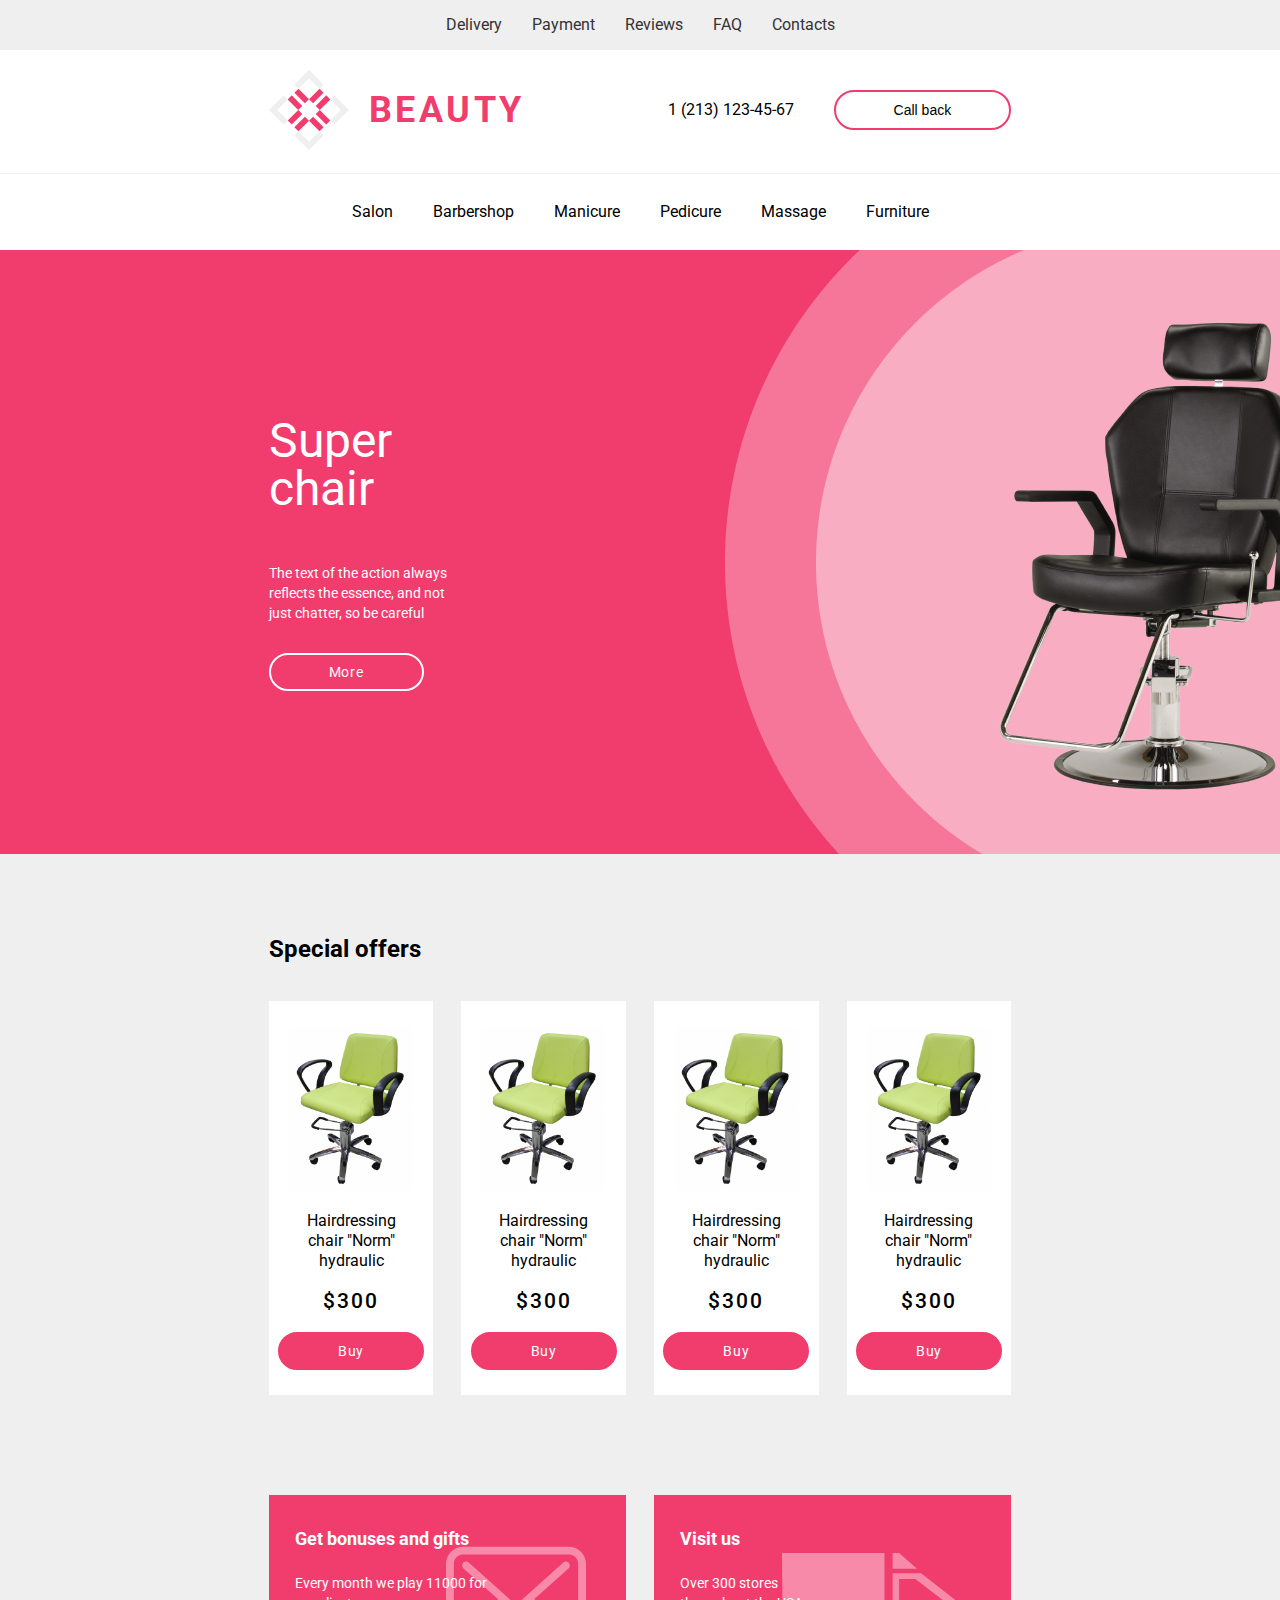
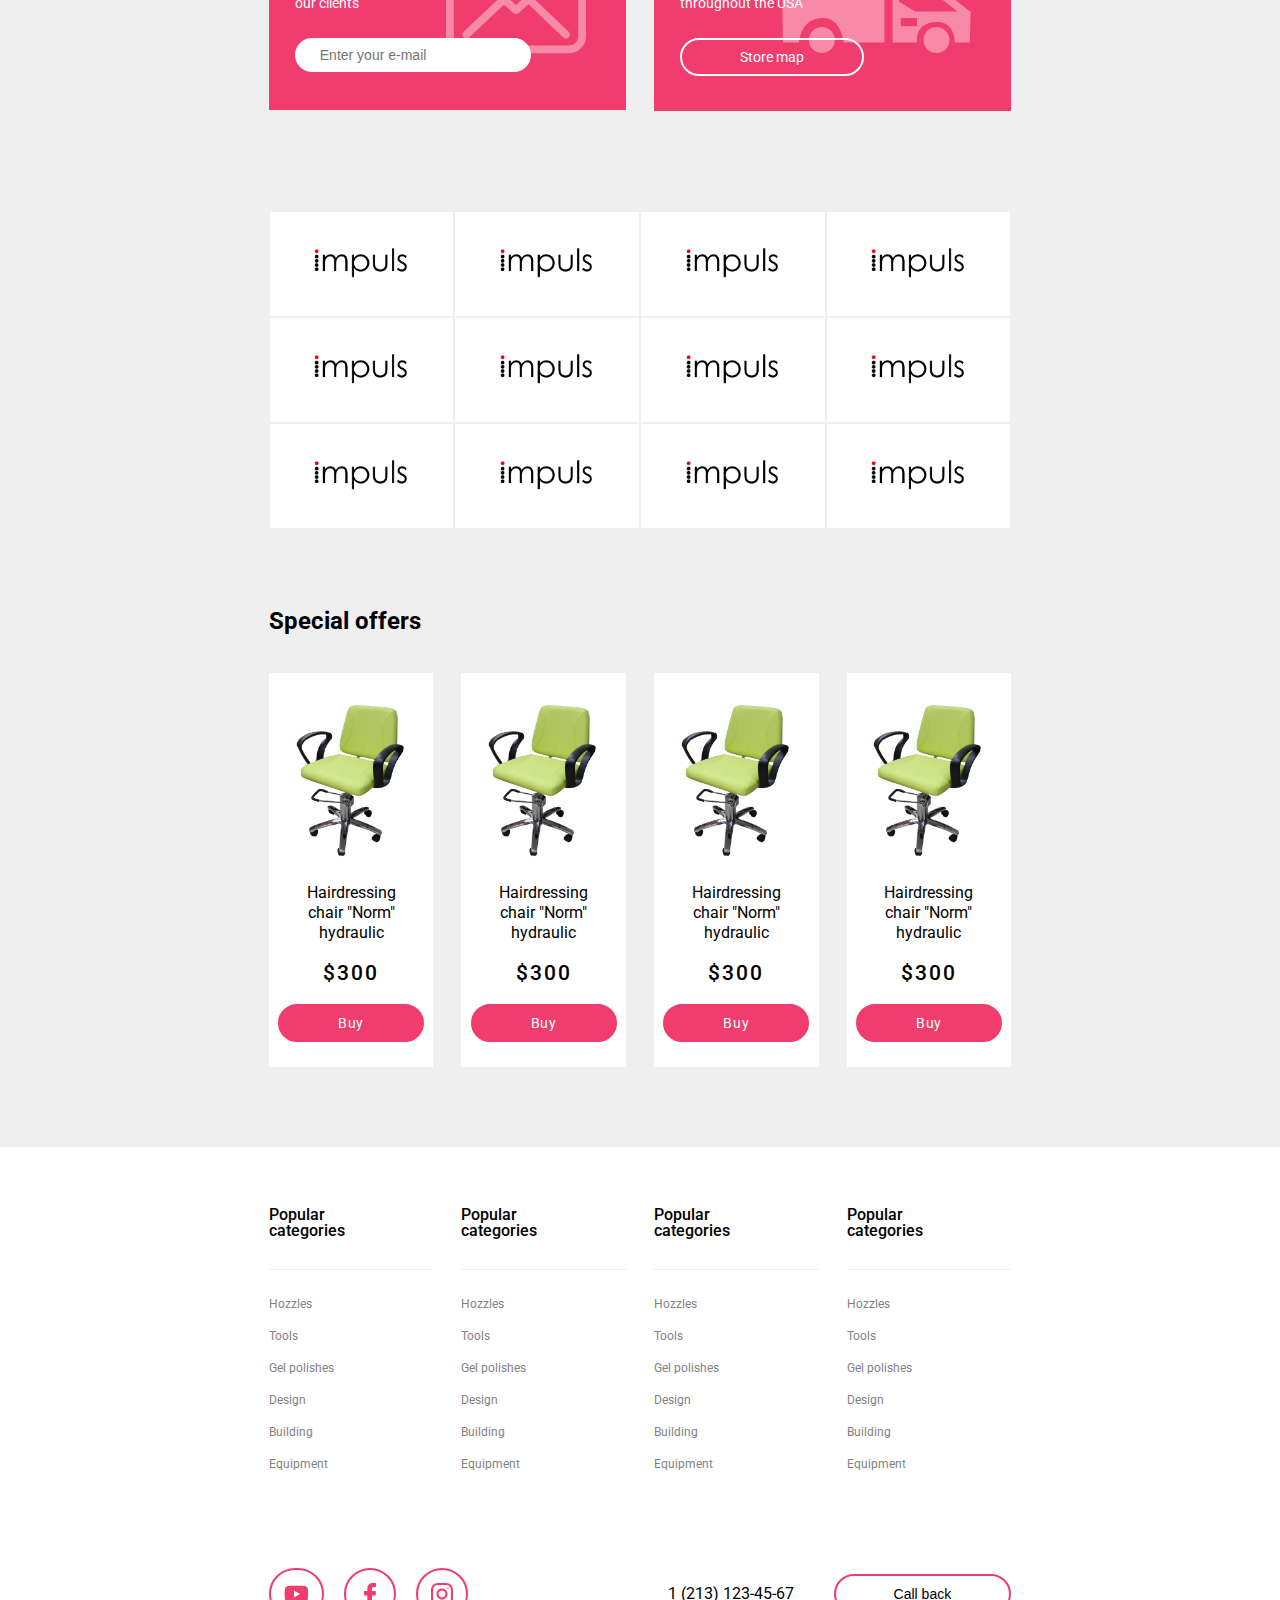
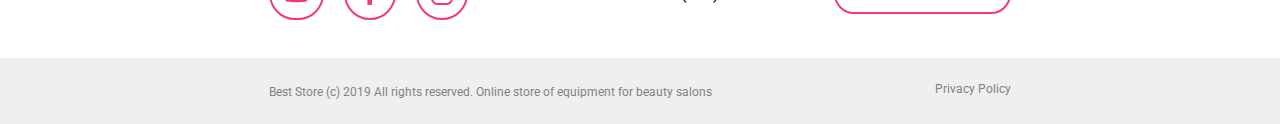
==== commit b113af67: "Finished making float version of site" ====
--- a/float/float.html
+++ b/float/float.html
@@ -3,7 +3,7 @@
 <head>
     <meta charset="UTF-8">
     <meta name="viewport" content="width=device-width, initial-scale=1.0">
-    <title>Beauty</title>
+    <title>Beauty(float)</title>
     <link rel="stylesheet" href="style/reset.css">
     <link rel="stylesheet" href="style/style.css">
 </head>
--- a/float/style/style.css
+++ b/float/style/style.css
@@ -9,14 +9,25 @@
 }
 
 .header .header__item__nav {
-  display: flex;
   width: 100%;
-  justify-content: center;
   background-color: #EFEFEF;
 }
 .header .header__item__nav .header__item__nav__list {
-  display: flex;
-  gap: 30px;
+  width: -moz-fit-content;
+  width: fit-content;
+  margin: 0 auto;
+}
+.header .header__item__nav .header__item__nav__list::after {
+  content: "";
+  clear: both;
+  display: block;
+}
+.header .header__item__nav .header__item__nav__list .header__item__nav__list__item {
+  margin-right: 30px;
+  float: left;
+}
+.header .header__item__nav .header__item__nav__list .header__item__nav__list__item:last-child {
+  margin-right: 0;
 }
 .header .header__item__nav .header__item__nav__list .header__item__nav__list__item .header__item__nav__list__item__link {
   display: block;
@@ -30,14 +41,13 @@
 .header .header__item:last-child {
   margin-bottom: 0;
 }
-.header .header__item .container .header__item__info {
-  display: flex;
-  justify-content: space-between;
+.header .header__item .container .header__item__info::after {
+  content: "";
+  clear: both;
+  display: block;
 }
 .header .header__item .container .header__item__info .header__item__info__item {
-  display: flex;
-  align-items: center;
-  font-size: 0;
+  white-space: nowrap;
 }
 .header .header__item .container .header__item__info .header__item__info__item h1 {
   padding-left: 20px;
@@ -45,7 +55,9 @@
   text-transform: uppercase;
   font-weight: 700;
   letter-spacing: 3.5px;
+  line-height: 80px;
   color: #f13c6e;
+  float: right;
 }
 .header .header__item .container .header__item__info .header__item__info__item .header__item__info__item__link {
   padding-right: 40px;
@@ -53,7 +65,10 @@
   text-decoration: none;
   color: #000;
 }
-.header .header__item .container .header__item__info .header__item__info__item .header__item__info__item__btn {
+.header .header__item .container .header__item__info .header__item__info__item form {
+  float: right;
+}
+.header .header__item .container .header__item__info .header__item__info__item form .header__item__info__item__btn {
   padding: 10px 58px;
   border-radius: 40px;
   border: 2px solid #f13c6e;
@@ -63,17 +78,38 @@
   text-decoration: none;
   cursor: pointer;
 }
+.header .header__item .container .header__item__info .header__item__info__item::after {
+  content: "";
+  clear: both;
+  display: block;
+}
+.header .header__item .container .header__item__info .header__item__info__item:first-child {
+  float: left;
+}
+.header .header__item .container .header__item__info .header__item__info__item:last-child {
+  line-height: 80px;
+  float: right;
+}
 .header .header__item__menu {
-  display: flex;
-  justify-content: center;
   border-top: 1px solid #EFEFEF;
 }
 .header .header__item__menu .header__item__menu__list {
-  display: flex;
-  gap: 40px;
+  width: -moz-fit-content;
+  width: fit-content;
+  margin: 0 auto;
+}
+.header .header__item__menu .header__item__menu__list::after {
+  content: "";
+  clear: both;
+  display: block;
 }
 .header .header__item__menu .header__item__menu__list .header__item__menu__list__item {
+  margin-right: 40px;
   padding: 30px 0;
+  float: left;
+}
+.header .header__item__menu .header__item__menu__list .header__item__menu__list__item:last-child {
+  margin-right: 0;
 }
 .header .header__item__menu .header__item__menu__list .header__item__menu__list__item .header__item__menu__list__item__link {
   text-decoration: none;
@@ -93,20 +129,20 @@
   position: absolute;
   top: 50%;
   left: 21%;
-  display: flex;
-  flex-direction: column;
 }
 .beauty .main .main__item .main__item__hero .main__item__hero__box h2 {
   font-size: 48px;
   color: #fff;
 }
 .beauty .main .main__item .main__item__hero .main__item__hero__box span {
+  display: block;
   padding: 50px 0 30px 0;
   font-size: 14px;
   line-height: 20px;
   color: #fff;
 }
 .beauty .main .main__item .main__item__hero .main__item__hero__box a {
+  display: block;
   width: -moz-min-content;
   width: min-content;
   letter-spacing: 0.7px;
@@ -121,8 +157,6 @@
 }
 .beauty .main .container .main__item .main__item__leader {
   padding-bottom: 100px;
-  display: flex;
-  flex-direction: column;
 }
 .beauty .main .container .main__item .main__item__leader h2 {
   padding: 80px 0 40px 0;
@@ -130,28 +164,41 @@
   font-weight: 700;
 }
 .beauty .main .container .main__item .main__item__leader .main__item__leader__box {
-  gap: 30px;
-  display: flex;
+  width: -moz-fit-content;
+  width: fit-content;
+}
+.beauty .main .container .main__item .main__item__leader .main__item__leader__box::after {
+  content: "";
+  clear: both;
+  display: block;
 }
 .beauty .main .container .main__item .main__item__leader .main__item__leader__box .main__item__leader__box__item {
-  width: 25%;
+  width: calc(25% - 21px);
+  margin-right: 28px;
   padding: 25px 0;
-  gap: 20px;
+  float: left;
   background-color: #fff;
-  display: flex;
-  align-items: center;
-  flex-direction: column;
+}
+.beauty .main .container .main__item .main__item__leader .main__item__leader__box .main__item__leader__box__item:last-child {
+  margin-right: 0;
+}
+.beauty .main .container .main__item .main__item__leader .main__item__leader__box .main__item__leader__box__item * {
+  display: block;
+  width: -moz-fit-content;
+  width: fit-content;
+  margin: 0 auto;
 }
 .beauty .main .container .main__item .main__item__leader .main__item__leader__box .main__item__leader__box__item img {
   width: 125px;
   height: 165px;
 }
 .beauty .main .container .main__item .main__item__leader .main__item__leader__box .main__item__leader__box__item .main__item__leader__box__item__description {
-  padding: 0 30px;
+  padding: 20px 30px;
   text-align: center;
   line-height: 20px;
 }
 .beauty .main .container .main__item .main__item__leader .main__item__leader__box .main__item__leader__box__item .main__item__leader__box__item__price {
+  margin-bottom: 20px;
   font-size: 21px;
   font-weight: 500;
   letter-spacing: 2px;
@@ -172,20 +219,40 @@
 }
 .beauty .main .container .main__item .main__item__stand {
   padding-bottom: 100px;
-  gap: 30px;
-  display: flex;
+}
+.beauty .main .container .main__item .main__item__stand::after {
+  content: "";
+  clear: both;
+  display: block;
 }
 .beauty .main .container .main__item .main__item__stand .main__item__stand__item {
-  width: 50%;
+  position: relative;
+  width: calc(50% - 14px);
   padding: 35px 4% 35px 3.5%;
   background-color: #f13c6e;
-  display: flex;
-  align-items: center;
+}
+.beauty .main .container .main__item .main__item__stand .main__item__stand__item::after {
+  content: "";
+  clear: both;
+  display: block;
+}
+.beauty .main .container .main__item .main__item__stand .main__item__stand__item:first-child {
+  padding-bottom: 38px;
+  float: left;
+}
+.beauty .main .container .main__item .main__item__stand .main__item__stand__item:last-child {
+  float: right;
 }
 .beauty .main .container .main__item .main__item__stand .main__item__stand__item .main__item__stand__item__box {
+  width: -moz-fit-content;
+  width: fit-content;
   padding-right: 15%;
-  display: flex;
-  flex-direction: column;
+  float: left;
+}
+.beauty .main .container .main__item .main__item__stand .main__item__stand__item .main__item__stand__item__box * {
+  display: block;
+  width: -moz-fit-content;
+  width: fit-content;
 }
 .beauty .main .container .main__item .main__item__stand .main__item__stand__item .main__item__stand__item__box h2 {
   font-size: 18px;
@@ -219,20 +286,33 @@
   width: -moz-min-content;
   width: min-content;
 }
+.beauty .main .container .main__item .main__item__stand .main__item__stand__item .main__item__stand__item__img--prim {
+  position: absolute;
+  right: 40px;
+}
 .beauty .main .container .main__item .main__item__stand .main__item__stand__item .main__item__stand__item__img--prim img {
-  width: 100%;
+  max-width: 100%;
+  height: auto;
+}
+.beauty .main .container .main__item .main__item__stand .main__item__stand__item .main__item__stand__item__img--addit {
+  position: absolute;
+  right: 40px;
+  padding-top: 23px;
 }
 .beauty .main .container .main__item .main__item__stand .main__item__stand__item .main__item__stand__item__img--addit img {
-  width: 100%;
-}
-.beauty .main .container .main__item .main__item__stack {
-  display: flex;
-  flex-wrap: wrap;
+  max-width: 100%;
+  height: auto;
+}
+.beauty .main .container .main__item .main__item__stack::after {
+  content: "";
+  clear: both;
+  display: block;
 }
 .beauty .main .container .main__item .main__item__stack .main__item__stack__img--wrap {
   width: 25%;
   padding: 35px 6%;
   border: 1px solid #EFEFEF;
+  float: left;
   background-color: #fff;
 }
 .beauty .main .container .main__item .main__item__stack .main__item__stack__img--wrap img {
@@ -242,32 +322,35 @@
 .footer .footer__item__menu--wrap {
   padding: 60px 0;
 }
-.footer .footer__item__menu--wrap .footer__item__menu--wrap__list {
-  display: flex;
-  gap: 30px;
+.footer .footer__item__menu--wrap .footer__item__menu--wrap__list::after {
+  content: "";
+  clear: both;
+  display: block;
 }
 .footer .footer__item__menu--wrap .footer__item__menu--wrap__list .footer__item__menu--wrap__list__item {
-  display: flex;
-  flex-direction: column;
-  flex: 255px;
+  width: calc(25% - 21px);
+  margin-right: 28px;
+  float: left;
+}
+.footer .footer__item__menu--wrap .footer__item__menu--wrap__list .footer__item__menu--wrap__list__item:last-child {
+  margin-right: 0;
+}
+.footer .footer__item__menu--wrap .footer__item__menu--wrap__list .footer__item__menu--wrap__list__item * {
+  display: block;
 }
 .footer .footer__item__menu--wrap .footer__item__menu--wrap__list .footer__item__menu--wrap__list__item h3 {
-  display: flex;
-  flex-direction: column;
   padding: 0 0 30px 0;
   font-weight: 500;
 }
-.footer .footer__item__menu--wrap .footer__item__menu--wrap__list .footer__item__menu--wrap__list__item h3 span {
-  flex: 23px;
-}
 .footer .footer__item__menu--wrap .footer__item__menu--wrap__list .footer__item__menu--wrap__list__item .footer__item__menu--wrap__list__item--inner {
-  display: flex;
-  flex-direction: column;
   padding-top: 28px;
   border-top: 1px solid #EFEFEF;
 }
 .footer .footer__item__menu--wrap .footer__item__menu--wrap__list .footer__item__menu--wrap__list__item .footer__item__menu--wrap__list__item--inner .footer__item__menu--wrap__list__item--inner__item {
-  flex: 28px;
+  margin-bottom: 20px;
+}
+.footer .footer__item__menu--wrap .footer__item__menu--wrap__list .footer__item__menu--wrap__list__item .footer__item__menu--wrap__list__item--inner .footer__item__menu--wrap__list__item--inner__item:last-child {
+  margin-bottom: 0;
 }
 .footer .footer__item__menu--wrap .footer__item__menu--wrap__list .footer__item__menu--wrap__list__item .footer__item__menu--wrap__list__item--inner .footer__item__menu--wrap__list__item--inner__item a {
   font-size: 12px;
@@ -275,17 +358,35 @@
   color: #828282;
 }
 .footer .footer__item__connection--wrap .container {
-  display: flex;
-  justify-content: space-between;
+  padding: 38px 0;
+}
+.footer .footer__item__connection--wrap .container::after {
+  content: "";
+  clear: both;
+  display: block;
 }
 .footer .footer__item__connection--wrap .container .footer__item__social__list {
-  display: flex;
-  padding: 38px 0;
+  width: -moz-fit-content;
+  width: fit-content;
   font-size: 0;
-  gap: 20px;
+  float: left;
+}
+.footer .footer__item__connection--wrap .container .footer__item__social__list::after {
+  content: "";
+  clear: both;
+  display: block;
+}
+.footer .footer__item__connection--wrap .container .footer__item__social__list .footer__item__social__list__item {
+  margin-right: 20px;
+  float: left;
+}
+.footer .footer__item__connection--wrap .container .footer__item__social__list .footer__item__social__list__item:last-child {
+  margin-right: 0;
 }
 .footer .footer__item__connection--wrap .container .footer__item__social__list .footer__item__social__list__item .footer__item__social__list__item__link {
   display: block;
+  width: -moz-fit-content;
+  width: fit-content;
   padding: 13px;
   border-radius: 50px;
   border: 2px solid #f13c6e;
@@ -297,15 +398,26 @@
   fill: #f13c6e;
 }
 .footer .footer__item__connection--wrap .container .footer__item__contacts {
-  display: flex;
-  align-items: center;
-  gap: 40px;
+  width: -moz-fit-content;
+  width: fit-content;
+  line-height: 52px;
+  float: right;
+}
+.footer .footer__item__connection--wrap .container .footer__item__contacts::after {
+  content: "";
+  clear: both;
+  display: block;
 }
 .footer .footer__item__connection--wrap .container .footer__item__contacts .footer__item__contacts__link {
+  margin-right: 40px;
   text-decoration: none;
   color: #000;
-}
-.footer .footer__item__connection--wrap .container .footer__item__contacts .footer__item__contacts__btn {
+  float: left;
+}
+.footer .footer__item__connection--wrap .container .footer__item__contacts form {
+  float: right;
+}
+.footer .footer__item__connection--wrap .container .footer__item__contacts form .footer__item__contacts__btn {
   padding: 10px 58px;
   border-radius: 40px;
   border: 2px solid #f13c6e;
@@ -319,11 +431,17 @@
   background-color: #EFEFEF;
 }
 .footer .footer__item__privacy--wrap .container {
-  display: flex;
-  justify-content: space-between;
   padding: 25px 0;
+}
+.footer .footer__item__privacy--wrap .container::after {
+  content: "";
+  clear: both;
+  display: block;
 }
 .footer .footer__item__privacy--wrap .container .footer__item__privacy__text {
   font-size: 12px;
   color: #828282;
+}
+.footer .footer__item__privacy--wrap .container .footer__item__privacy__text:last-child {
+  float: right;
 }/*# sourceMappingURL=style.css.map */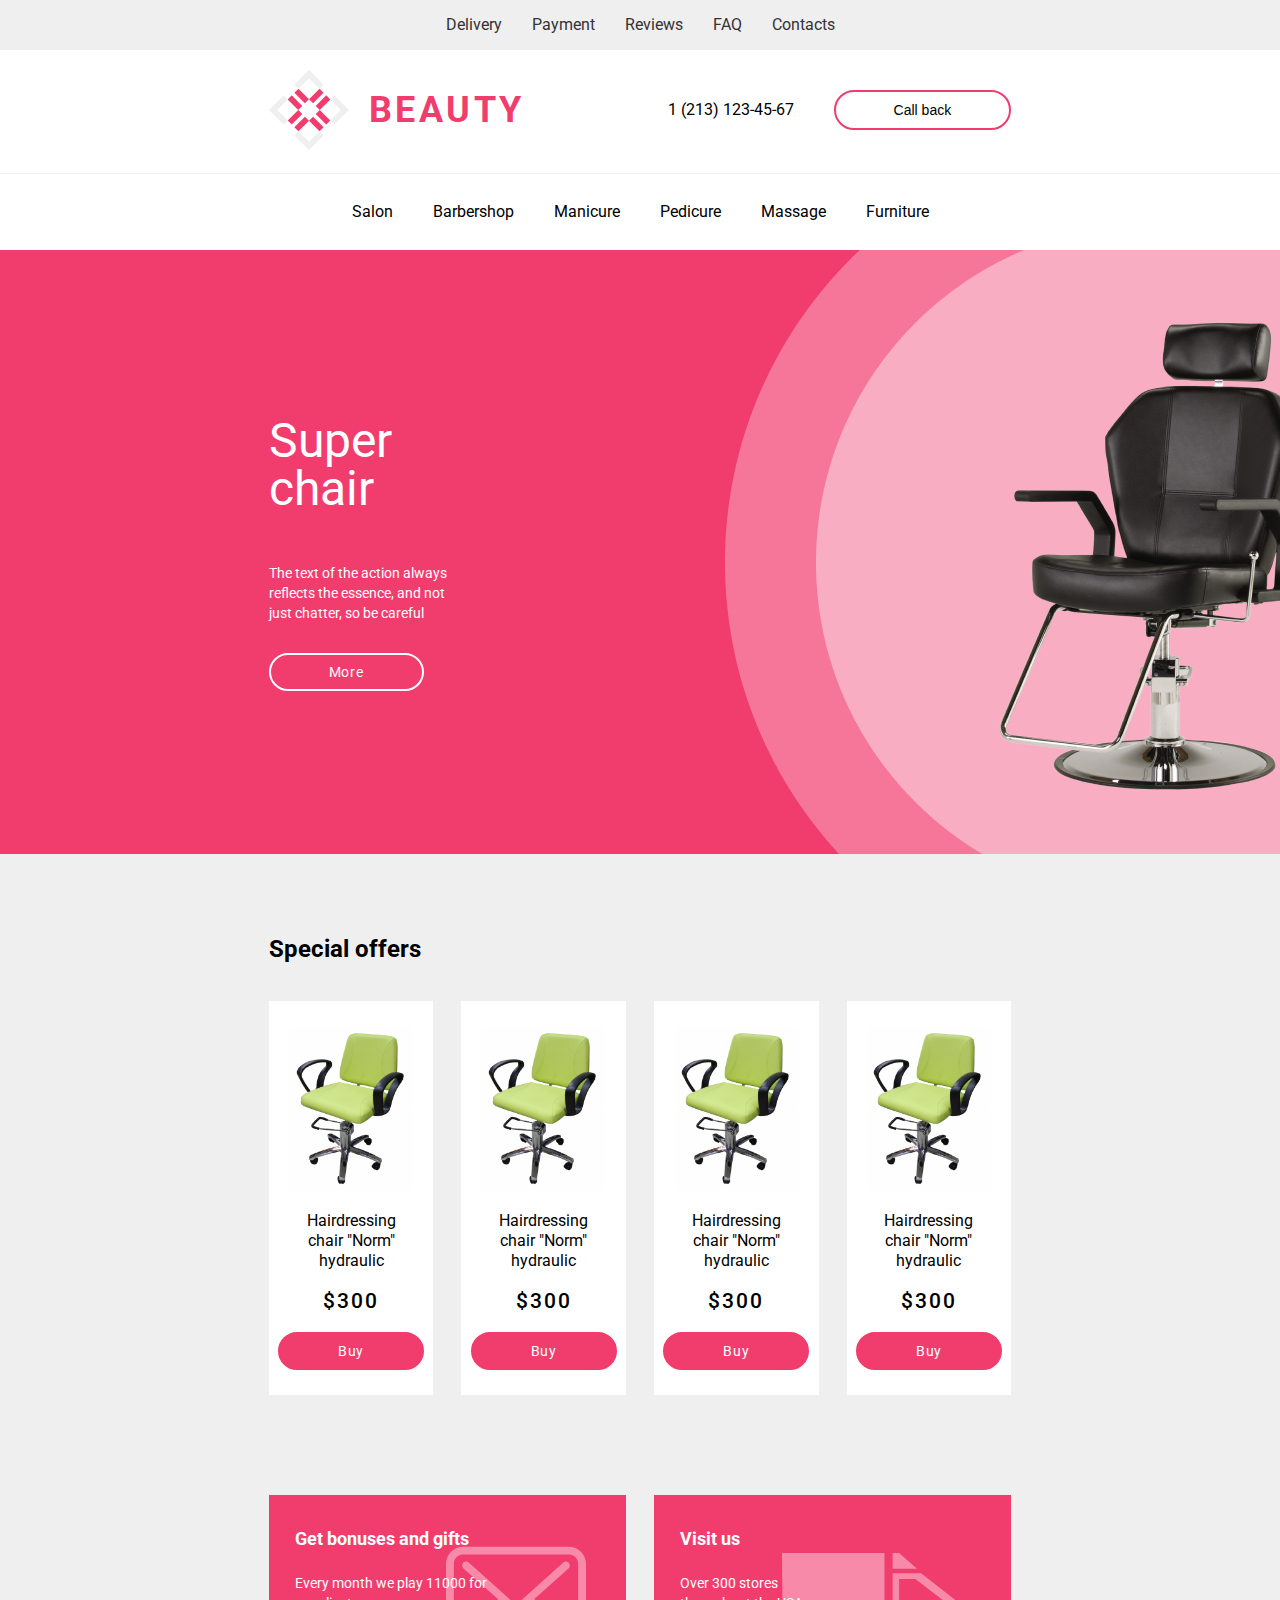
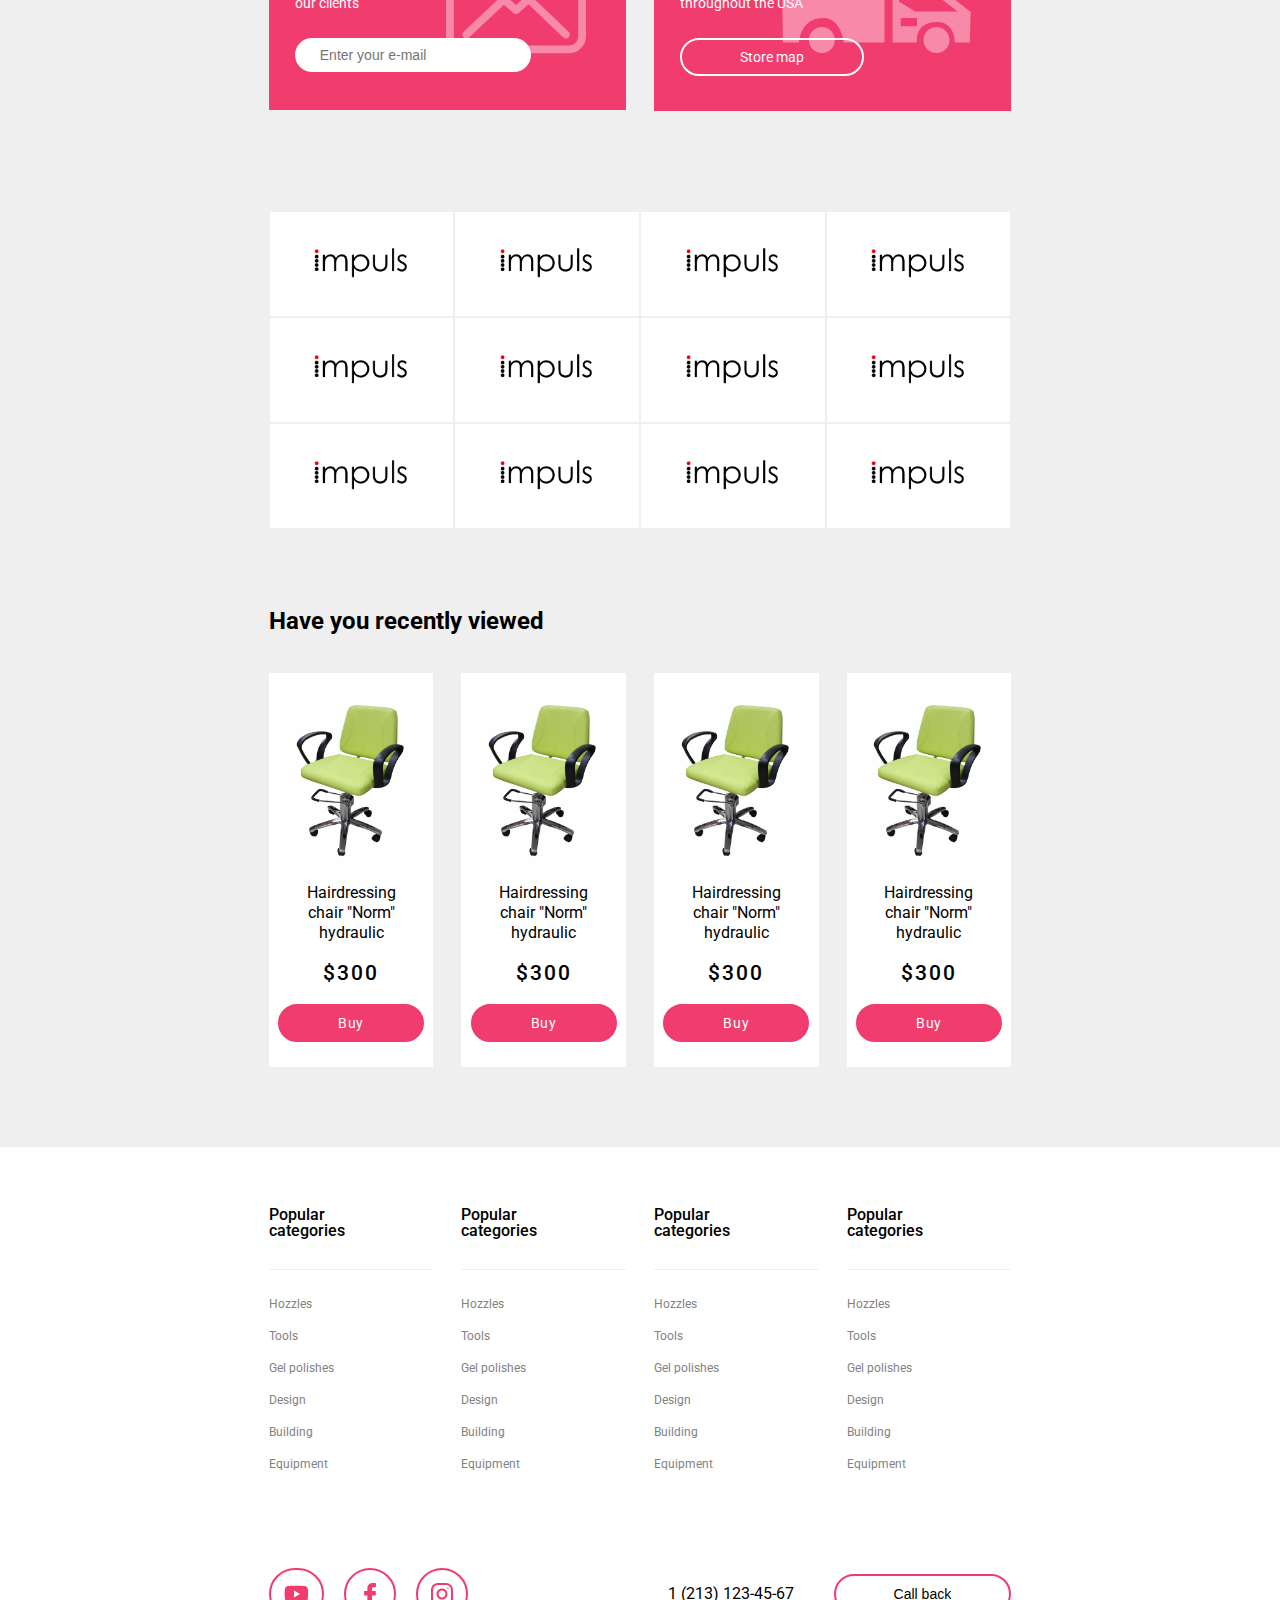
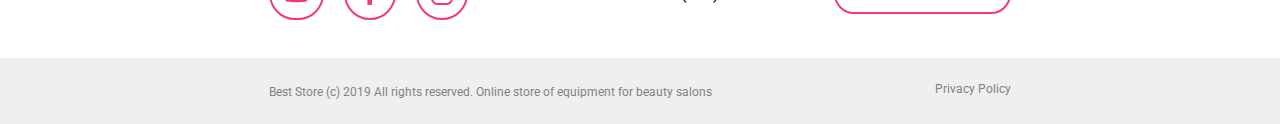
==== commit af5460c0: "Rename classes" ====
--- a/float/float.html
+++ b/float/float.html
@@ -10,62 +10,62 @@
 <body>
     <header class="header">
         <div class="header__item">
-            <div class="header__item__nav">
-                <ul class="header__item__nav__list">
-                    <li class="header__item__nav__list__item">
-                        <a href="#" class="header__item__nav__list__item__link">Delivery</a>
-                    </li>
-                    <li class="header__item__nav__list__item">
-                        <a href="#" class="header__item__nav__list__item__link">Payment</a>
-                    </li>
-                    <li class="header__item__nav__list__item">
-                        <a href="#" class="header__item__nav__list__item__link">Reviews</a>
-                    </li>
-                    <li class="header__item__nav__list__item">
-                        <a href="#" class="header__item__nav__list__item__link">FAQ</a>
-                    </li>
-                    <li class="header__item__nav__list__item">
-                        <a href="#" class="header__item__nav__list__item__link">Contacts</a>
+            <div class="nav">
+                <ul class="nav__list">
+                    <li class="nav__item">
+                        <a href="#" class="nav__link">Delivery</a>
+                    </li>
+                    <li class="nav__item">
+                        <a href="#" class="nav__link">Payment</a>
+                    </li>
+                    <li class="nav__item">
+                        <a href="#" class="nav__link">Reviews</a>
+                    </li>
+                    <li class="nav__item">
+                        <a href="#" class="nav__link">FAQ</a>
+                    </li>
+                    <li class="nav__item">
+                        <a href="#" class="nav__link">Contacts</a>
                     </li>
                 </ul>
             </div>
         </div>
         <div class="header__item">
             <div class="container">
-                <ul class="header__item__info">
-                    <li class="header__item__info__item">
+                <ul class="info">
+                    <li class="info__item">
                         <a href="#"><img src="img/logo.svg" alt="logo"></a>
                         <h1>beauty</h1>
                     </li>
-                    <li class="header__item__info__item">
-                        <a href="tel:12131234567" class="header__item__info__item__link">1 (213) 123-45-67</a>
+                    <li class="info__item">
+                        <a href="tel:12131234567" class="info__link">1 (213) 123-45-67</a>
                         <form action="https://fom.in.ua/echo" method="post" target="_blank">
-                            <button name="call_back" value="call" class="header__item__info__item__btn btn">Call back</button>
+                            <button name="call_back" value="call" class="info__btn btn">Call back</button>
                         </form>
                     </li>
                 </ul>
             </div>
         </div>
         <div class="header__item">
-            <div class="header__item__menu">
-                <ul class="header__item__menu__list">
-                    <li class="header__item__menu__list__item">
-                        <a href="#" class="header__item__menu__list__item__link">Salon</a>
-                    </li>
-                    <li class="header__item__menu__list__item">
-                        <a href="#" class="header__item__menu__list__item__link">Barbershop</a>
-                    </li>
-                    <li class="header__item__menu__list__item">
-                        <a href="#" class="header__item__menu__list__item__link">Manicure</a>
-                    </li>
-                    <li class="header__item__menu__list__item">
-                        <a href="#" class="header__item__menu__list__item__link">Pedicure</a>
-                    </li>
-                    <li class="header__item__menu__list__item">
-                        <a href="#" class="header__item__menu__list__item__link">Massage</a>
-                    </li>
-                    <li class="header__item__menu__list__item">
-                        <a href="#" class="header__item__menu__list__item__link">Furniture</a>
+            <div class="menu">
+                <ul class="menu__list">
+                    <li class="menu__item">
+                        <a href="#" class="menu__link">Salon</a>
+                    </li>
+                    <li class="menu__item">
+                        <a href="#" class="menu__link">Barbershop</a>
+                    </li>
+                    <li class="menu__item">
+                        <a href="#" class="menu__link">Manicure</a>
+                    </li>
+                    <li class="menu__item">
+                        <a href="#" class="menu__link">Pedicure</a>
+                    </li>
+                    <li class="menu__item">
+                        <a href="#" class="menu__link">Massage</a>
+                    </li>
+                    <li class="menu__item">
+                        <a href="#" class="menu__link">Furniture</a>
                     </li>
                 </ul>
             </div>
@@ -74,9 +74,9 @@
     <div class="beauty">
         <main class="main">
             <div class="main__item">
-                <div class="main__item__hero">
+                <div class="hero">
                     <img src="img/Rectangle2.png" alt="chair">
-                    <div class="main__item__hero__box">
+                    <div class="hero__cont">
                         <h2>Super chair</h2>
                         <span>The text of the action always reflects the essence, and not just chatter, so be careful</span>
                         <a href="#">More</a>
@@ -85,120 +85,120 @@
             </div>
             <div class="container">
                 <div class="main__item">
-                    <div class="main__item__leader">
+                    <div class="goods offers">
                         <h2>Special offers</h2>
-                        <div class="main__item__leader__box">
-                            <div class="main__item__leader__box__item">
-                                <img src="img/green_chair.jpg" alt="green_chair">
-                                <span class="main__item__leader__box__item__description">Hairdressing chair "Norm" hydraulic</span>
-                                <span class="main__item__leader__box__item__price">$300</span>
-                                <a href="#">Buy</a>
-                            </div>
-                            <div class="main__item__leader__box__item">
-                                <img src="img/green_chair.jpg" alt="green_chair">
-                                <span class="main__item__leader__box__item__description">Hairdressing chair "Norm" hydraulic</span>
-                                <span class="main__item__leader__box__item__price">$300</span>
-                                <a href="#">Buy</a>
-                            </div>
-                            <div class="main__item__leader__box__item">
-                                <img src="img/green_chair.jpg" alt="green_chair">
-                                <span class="main__item__leader__box__item__description">Hairdressing chair "Norm" hydraulic</span>
-                                <span class="main__item__leader__box__item__price">$300</span>
-                                <a href="#">Buy</a>
-                            </div>
-                            <div class="main__item__leader__box__item">
-                                <img src="img/green_chair.jpg" alt="green_chair">
-                                <span class="main__item__leader__box__item__description">Hairdressing chair "Norm" hydraulic</span>
-                                <span class="main__item__leader__box__item__price">$300</span>
+                        <div class="goods__list">
+                            <div class="goods__item">
+                                <img class="goods__img" src="img/green_chair.jpg" alt="green_chair">
+                                <span class="goods__desc">Hairdressing chair "Norm" hydraulic</span>
+                                <span class="goods__price">$300</span>
+                                <a href="#">Buy</a>
+                            </div>
+                            <div class="goods__item">
+                                <img class="goods__img" src="img/green_chair.jpg" alt="green_chair">
+                                <span class="goods__desc">Hairdressing chair "Norm" hydraulic</span>
+                                <span class="goods__price">$300</span>
+                                <a href="#">Buy</a>
+                            </div>
+                            <div class="goods__item">
+                                <img class="goods__img" src="img/green_chair.jpg" alt="green_chair">
+                                <span class="goods__desc">Hairdressing chair "Norm" hydraulic</span>
+                                <span class="goods__price">$300</span>
+                                <a href="#">Buy</a>
+                            </div>
+                            <div class="goods__item">
+                                <img class="goods__img" src="img/green_chair.jpg" alt="green_chair">
+                                <span class="goods__desc">Hairdressing chair "Norm" hydraulic</span>
+                                <span class="goods__price">$300</span>
                                 <a href="#">Buy</a>
                             </div>
                         </div>
                     </div>
                 </div>
                 <div class="main__item">
-                    <div class="main__item__stand">
-                        <div class="main__item__stand__item">
-                            <div class="main__item__stand__item__box">
+                    <div class="services">
+                        <div class="services__item bonuses">
+                            <div class="services__cont">
                                 <h2>Get bonuses and gifts</h2>
                                 <span>Every month we play 11000 for our clients</span>
                                 <form action="https://fom.in.ua/echo" method="post" target="_blank">
                                     <input name="email" type="email" placeholder="Enter your e-mail" required>
                                 </form>
                             </div>
-                            <div class="main__item__stand__item__img--prim">
+                            <div class="services__img">
                                 <img src="img/envelope.svg" alt="envelope">
                             </div>
                         </div>
-                        <div class="main__item__stand__item">
-                            <div class="main__item__stand__item__box">
+                        <div class="services__item store-map">
+                            <div class="services__cont">
                                 <h2>Visit us</h2>
                                 <span>Over 300 stores throughout the USA</span>
                                 <a href="#">Store map</a>
                             </div>
-                            <div class="main__item__stand__item__img--addit">
+                            <div class="services__img--mod">
                                 <img src="img/car.svg" alt="car">
                             </div>
                         </div>
                     </div>
                 </div>
                 <div class="main__item">
-                     <div class="main__item__stack">
-                        <div class="main__item__stack__img--wrap">
-                            <a href="#">
-                                <img src="img/impuls.png" alt="impuls">
-                            </a>
-                        </div>
-                        <div class="main__item__stack__img--wrap">
-                            <a href="#">
-                                <img src="img/impuls.png" alt="impuls">
-                            </a>
-                        </div>
-                        <div class="main__item__stack__img--wrap">
-                            <a href="#">
-                                <img src="img/impuls.png" alt="impuls">
-                            </a>
-                        </div>
-                        <div class="main__item__stack__img--wrap">
-                            <a href="#">
-                                <img src="img/impuls.png" alt="impuls">
-                            </a>
-                        </div>
-                        <div class="main__item__stack__img--wrap">
-                            <a href="#">
-                                <img src="img/impuls.png" alt="impuls">
-                            </a>
-                        </div>
-                        <div class="main__item__stack__img--wrap">
-                            <a href="#">
-                                <img src="img/impuls.png" alt="impuls">
-                            </a>
-                        </div>
-                        <div class="main__item__stack__img--wrap">
-                            <a href="#">
-                                <img src="img/impuls.png" alt="impuls">
-                            </a>
-                        </div>
-                        <div class="main__item__stack__img--wrap">
-                            <a href="#">
-                                <img src="img/impuls.png" alt="impuls">
-                            </a>
-                        </div>
-                        <div class="main__item__stack__img--wrap">
-                            <a href="#">
-                                <img src="img/impuls.png" alt="impuls">
-                            </a>
-                        </div>
-                        <div class="main__item__stack__img--wrap">
-                            <a href="#">
-                                <img src="img/impuls.png" alt="impuls">
-                            </a>
-                        </div>
-                        <div class="main__item__stack__img--wrap">
-                            <a href="#">
-                                <img src="img/impuls.png" alt="impuls">
-                            </a>
-                        </div>
-                        <div class="main__item__stack__img--wrap">
+                     <div class="sponsors">
+                        <div class="sponsors__logo">
+                            <a href="#">
+                                <img src="img/impuls.png" alt="impuls">
+                            </a>
+                        </div>
+                        <div class="sponsors__logo">
+                            <a href="#">
+                                <img src="img/impuls.png" alt="impuls">
+                            </a>
+                        </div>
+                        <div class="sponsors__logo">
+                            <a href="#">
+                                <img src="img/impuls.png" alt="impuls">
+                            </a>
+                        </div>
+                        <div class="sponsors__logo">
+                            <a href="#">
+                                <img src="img/impuls.png" alt="impuls">
+                            </a>
+                        </div>
+                        <div class="sponsors__logo">
+                            <a href="#">
+                                <img src="img/impuls.png" alt="impuls">
+                            </a>
+                        </div>
+                        <div class="sponsors__logo">
+                            <a href="#">
+                                <img src="img/impuls.png" alt="impuls">
+                            </a>
+                        </div>
+                        <div class="sponsors__logo">
+                            <a href="#">
+                                <img src="img/impuls.png" alt="impuls">
+                            </a>
+                        </div>
+                        <div class="sponsors__logo">
+                            <a href="#">
+                                <img src="img/impuls.png" alt="impuls">
+                            </a>
+                        </div>
+                        <div class="sponsors__logo">
+                            <a href="#">
+                                <img src="img/impuls.png" alt="impuls">
+                            </a>
+                        </div>
+                        <div class="sponsors__logo">
+                            <a href="#">
+                                <img src="img/impuls.png" alt="impuls">
+                            </a>
+                        </div>
+                        <div class="sponsors__logo">
+                            <a href="#">
+                                <img src="img/impuls.png" alt="impuls">
+                            </a>
+                        </div>
+                        <div class="sponsors__logo">
                             <a href="#">
                                 <img src="img/impuls.png" alt="impuls">
                             </a>
@@ -206,31 +206,31 @@
                     </div>
                 </div>
                 <div class="main__item">
-                    <div class="main__item__leader main__item__leader--prim">
-                        <h2>Special offers</h2>
-                        <div class="main__item__leader__box">
-                            <div class="main__item__leader__box__item">
-                                <img src="img/green_chair.jpg" alt="green_chair">
-                                <span class="main__item__leader__box__item__description">Hairdressing chair "Norm" hydraulic</span>
-                                <span class="main__item__leader__box__item__price">$300</span>
-                                <a href="#">Buy</a>
-                            </div>
-                            <div class="main__item__leader__box__item">
-                                <img src="img/green_chair.jpg" alt="green_chair">
-                                <span class="main__item__leader__box__item__description">Hairdressing chair "Norm" hydraulic</span>
-                                <span class="main__item__leader__box__item__price">$300</span>
-                                <a href="#">Buy</a>
-                            </div>
-                            <div class="main__item__leader__box__item">
-                                <img src="img/green_chair.jpg" alt="green_chair">
-                                <span class="main__item__leader__box__item__description">Hairdressing chair "Norm" hydraulic</span>
-                                <span class="main__item__leader__box__item__price">$300</span>
-                                <a href="#">Buy</a>
-                            </div>
-                            <div class="main__item__leader__box__item">
-                                <img src="img/green_chair.jpg" alt="green_chair">
-                                <span class="main__item__leader__box__item__description">Hairdressing chair "Norm" hydraulic</span>
-                                <span class="main__item__leader__box__item__price">$300</span>
+                    <div class="goods viewed">
+                        <h2>Have you recently viewed</h2>
+                        <div class="goods__list">
+                            <div class="goods__item">
+                                <img class="goods__img" src="img/green_chair.jpg" alt="green_chair">
+                                <span class="goods__desc">Hairdressing chair "Norm" hydraulic</span>
+                                <span class="goods__price">$300</span>
+                                <a href="#">Buy</a>
+                            </div>
+                            <div class="goods__item">
+                                <img class="goods__img" src="img/green_chair.jpg" alt="green_chair">
+                                <span class="goods__desc">Hairdressing chair "Norm" hydraulic</span>
+                                <span class="goods__price">$300</span>
+                                <a href="#">Buy</a>
+                            </div>
+                            <div class="goods__item">
+                                <img class="goods__img" src="img/green_chair.jpg" alt="green_chair">
+                                <span class="goods__desc">Hairdressing chair "Norm" hydraulic</span>
+                                <span class="goods__price">$300</span>
+                                <a href="#">Buy</a>
+                            </div>
+                            <div class="goods__item">
+                                <img class="goods__img" src="img/green_chair.jpg" alt="green_chair">
+                                <span class="goods__desc">Hairdressing chair "Norm" hydraulic</span>
+                                <span class="goods__price">$300</span>
                                 <a href="#">Buy</a>
                             </div>
                         </div>
@@ -241,108 +241,108 @@
     </div>
     <footer class="footer">
         <div class="container">
-            <div class="footer__item footer__item__menu--wrap">
-                <ul class="footer__item__menu--wrap__list">
-                    <li class="footer__item__menu--wrap__list__item">
+            <div class="footer__item popular">
+                <ul class="popular__list">
+                    <li class="popular__item">
                         <h3>
                             <span>Popular</span>
                             <span>categories</span>
                         </h3>
-                        <ul class="footer__item__menu--wrap__list__item--inner">
-                            <li class="footer__item__menu--wrap__list__item--inner__item">
+                        <ul class="popular__list--inner">
+                            <li class="popular__item--inner">
                                 <a href="#">Нozzles</a>
                             </li>
-                            <li class="footer__item__menu--wrap__list__item--inner__item">
+                            <li class="popular__item--inner">
                                 <a href="#">Tools</a>
                             </li>
-                            <li class="footer__item__menu--wrap__list__item--inner__item">
+                            <li class="popular__item--inner">
                                 <a href="#">Gel polishes</a>
                             </li>
-                            <li class="footer__item__menu--wrap__list__item--inner__item">
+                            <li class="popular__item--inner">
                                 <a href="#">Design</a>
                             </li>
-                            <li class="footer__item__menu--wrap__list__item--inner__item">
+                            <li class="popular__item--inner">
                                 <a href="#">Building</a>
                             </li>
-                            <li class="footer__item__menu--wrap__list__item--inner__item">
+                            <li class="popular__item--inner">
                                 <a href="#">Equipment</a>
                             </li>
                         </ul>
                     </li>
-                    <li class="footer__item__menu--wrap__list__item">
+                    <li class="popular__item">
                         <h3>
                             <span>Popular</span>
                             <span>categories</span>
                         </h3>
-                        <ul class="footer__item__menu--wrap__list__item--inner">
-                            <li class="footer__item__menu--wrap__list__item--inner__item">
+                        <ul class="popular__list--inner">
+                            <li class="popular__item--inner">
                                 <a href="#">Нozzles</a>
                             </li>
-                            <li class="footer__item__menu--wrap__list__item--inner__item">
+                            <li class="popular__item--inner">
                                 <a href="#">Tools</a>
                             </li>
-                            <li class="footer__item__menu--wrap__list__item--inner__item">
+                            <li class="popular__item--inner">
                                 <a href="#">Gel polishes</a>
                             </li>
-                            <li class="footer__item__menu--wrap__list__item--inner__item">
+                            <li class="popular__item--inner">
                                 <a href="#">Design</a>
                             </li>
-                            <li class="footer__item__menu--wrap__list__item--inner__item">
+                            <li class="popular__item--inner">
                                 <a href="#">Building</a>
                             </li>
-                            <li class="footer__item__menu--wrap__list__item--inner__item">
+                            <li class="popular__item--inner">
                                 <a href="#">Equipment</a>
                             </li>
                         </ul>
                     </li>
-                    <li class="footer__item__menu--wrap__list__item">
+                    <li class="popular__item">
                         <h3>
                             <span>Popular</span>
                             <span>categories</span>
                         </h3>
-                        <ul class="footer__item__menu--wrap__list__item--inner">
-                            <li class="footer__item__menu--wrap__list__item--inner__item">
+                        <ul class="popular__list--inner">
+                            <li class="popular__item--inner">
                                 <a href="#">Нozzles</a>
                             </li>
-                            <li class="footer__item__menu--wrap__list__item--inner__item">
+                            <li class="popular__item--inner">
                                 <a href="#">Tools</a>
                             </li>
-                            <li class="footer__item__menu--wrap__list__item--inner__item">
+                            <li class="popular__item--inner">
                                 <a href="#">Gel polishes</a>
                             </li>
-                            <li class="footer__item__menu--wrap__list__item--inner__item">
+                            <li class="popular__item--inner">
                                 <a href="#">Design</a>
                             </li>
-                            <li class="footer__item__menu--wrap__list__item--inner__item">
+                            <li class="popular__item--inner">
                                 <a href="#">Building</a>
                             </li>
-                            <li class="footer__item__menu--wrap__list__item--inner__item">
+                            <li class="popular__item--inner">
                                 <a href="#">Equipment</a>
                             </li>
                         </ul>
                     </li>
-                    <li class="footer__item__menu--wrap__list__item">
+                    <li class="popular__item">
                         <h3>
                             <span>Popular</span>
                             <span>categories</span>
                         </h3>
-                        <ul class="footer__item__menu--wrap__list__item--inner">
-                            <li class="footer__item__menu--wrap__list__item--inner__item">
+                        <ul class="popular__list--inner">
+                            <li class="popular__item--inner">
                                 <a href="#">Нozzles</a>
                             </li>
-                            <li class="footer__item__menu--wrap__list__item--inner__item">
+                            <li class="popular__item--inner">
                                 <a href="#">Tools</a>
                             </li>
-                            <li class="footer__item__menu--wrap__list__item--inner__item">
+                            <li class="popular__item--inner">
                                 <a href="#">Gel polishes</a>
                             </li>
-                            <li class="footer__item__menu--wrap__list__item--inner__item">
+                            <li class="popular__item--inner">
                                 <a href="#">Design</a>
                             </li>
-                            <li class="footer__item__menu--wrap__list__item--inner__item">
+                            <li class="popular__item--inner">
                                 <a href="#">Building</a>
                             </li>
-                            <li class="footer__item__menu--wrap__list__item--inner__item">
+                            <li class="popular__item--inner">
                                 <a href="#">Equipment</a>
                             </li>
                         </ul>
@@ -350,39 +350,39 @@
                 </ul>
             </div>
         </div>
-        <div class="footer__item footer__item__connection--wrap">
+        <div class="footer__item contacts">
             <div class="container">
-                <ul class="footer__item__social__list">
-                    <li class="footer__item__social__list__item">
-                        <a href="#" class="footer__item__social__list__item__link">
-                            <svg xmlns="http://www.w3.org/2000/svg" viewBox="0 0 576 512" class="footer__item__social__list__item__link__img youtube">
+                <ul class="socials">
+                    <li class="socials__item">
+                        <a href="#" class="socials__link">
+                            <svg xmlns="http://www.w3.org/2000/svg" viewBox="0 0 576 512" class="socials__img youtube">
                                 <path d="M549.655 124.083c-6.281-23.65-24.787-42.276-48.284-48.597C458.781 64 288 64 288 64S117.22 64 74.629 75.486c-23.497 6.322-42.003 24.947-48.284 48.597-11.412 42.867-11.412 132.305-11.412 132.305s0 89.438 11.412 132.305c6.281 23.65 24.787 41.5 48.284 47.821C117.22 448 288 448 288 448s170.78 0 213.371-11.486c23.497-6.321 42.003-24.171 48.284-47.821 11.412-42.867 11.412-132.305 11.412-132.305s0-89.438-11.412-132.305zm-317.51 213.508V175.185l142.739 81.205-142.739 81.201z"/>
                             </svg>
                         </a>
                     </li>
-                    <li class="footer__item__social__list__item">
-                        <a href="#" class="footer__item__social__list__item__link">
-                            <img src="img/facebook.svg" alt="facebook" class="footer__item__social__list__item__link__img facebook">
+                    <li class="socials__item">
+                        <a href="#" class="socials__link">
+                            <img src="img/facebook.svg" alt="facebook" class="socials__img facebook">
                         </a>
                     </li>
-                    <li class="footer__item__social__list__item">
-                        <a href="#" class="footer__item__social__list__item__link">
-                            <img src="img/instagram.svg" alt="instagram" class="footer__item__social__list__item__link__img instagram">
+                    <li class="socials__item">
+                        <a href="#" class="socials__link">
+                            <img src="img/instagram.svg" alt="instagram" class="socials__img instagram">
                         </a>
                     </li>
                 </ul>
-                <div class="footer__item__contacts">
-                    <a href="tel:12131234567" class="footer__item__contacts__link">1 (213) 123-45-67</a>
+                <div class="callback">
+                    <a href="tel:12131234567" class="callback__link">1 (213) 123-45-67</a>
                     <form action="https://fom.in.ua/echo" method="post" target="_blank">
-                        <button name="call_back" value="call" class="footer__item__contacts__btn btn">Call back</button>
+                        <button name="call_back" value="call" class="callback__btn btn">Call back</button>
                     </form>
                 </div>
             </div>
         </div>
-        <div class="footer__item footer__item__privacy--wrap">
+        <div class="footer__item privacy">
             <div class="container">
-                <span class="footer__item__privacy__text">Best Store (c) 2019 All rights reserved. Online store of equipment for beauty salons</span>
-                <span class="footer__item__privacy__text">Privacy Policy</span>
+                <span class="privacy__text">Best Store (c) 2019 All rights reserved. Online store of equipment for beauty salons</span>
+                <span class="privacy__text">Privacy Policy</span>
             </div>
         </div>
     </footer>
--- a/float/style/style.css
+++ b/float/style/style.css
@@ -8,32 +8,40 @@
   margin: 0 auto;
 }
 
-.header .header__item__nav {
+.btn {
+  transition: all 0.3s;
+}
+
+.header .nav {
   width: 100%;
   background-color: #EFEFEF;
 }
-.header .header__item__nav .header__item__nav__list {
+.header .nav .nav__list {
   width: -moz-fit-content;
   width: fit-content;
   margin: 0 auto;
 }
-.header .header__item__nav .header__item__nav__list::after {
-  content: "";
-  clear: both;
-  display: block;
-}
-.header .header__item__nav .header__item__nav__list .header__item__nav__list__item {
+.header .nav .nav__list::after {
+  content: "";
+  clear: both;
+  display: block;
+}
+.header .nav .nav__list .nav__item {
   margin-right: 30px;
   float: left;
 }
-.header .header__item__nav .header__item__nav__list .header__item__nav__list__item:last-child {
+.header .nav .nav__list .nav__item:last-child {
   margin-right: 0;
 }
-.header .header__item__nav .header__item__nav__list .header__item__nav__list__item .header__item__nav__list__item__link {
+.header .nav .nav__list .nav__item .nav__link {
   display: block;
   padding: 17px 0;
   text-decoration: none;
   color: #333333;
+}
+.header .nav .nav__list .nav__item .nav__link:hover {
+  text-decoration-line: underline;
+  text-underline-offset: 4px;
 }
 .header .header__item {
   margin-bottom: 20px;
@@ -41,15 +49,15 @@
 .header .header__item:last-child {
   margin-bottom: 0;
 }
-.header .header__item .container .header__item__info::after {
-  content: "";
-  clear: both;
-  display: block;
-}
-.header .header__item .container .header__item__info .header__item__info__item {
+.header .header__item .container .info::after {
+  content: "";
+  clear: both;
+  display: block;
+}
+.header .header__item .container .info .info__item {
   white-space: nowrap;
 }
-.header .header__item .container .header__item__info .header__item__info__item h1 {
+.header .header__item .container .info .info__item h1 {
   padding-left: 20px;
   font-size: 36px;
   text-transform: uppercase;
@@ -59,16 +67,16 @@
   color: #f13c6e;
   float: right;
 }
-.header .header__item .container .header__item__info .header__item__info__item .header__item__info__item__link {
+.header .header__item .container .info .info__item .info__link {
   padding-right: 40px;
   font-size: 16px;
   text-decoration: none;
   color: #000;
 }
-.header .header__item .container .header__item__info .header__item__info__item form {
-  float: right;
-}
-.header .header__item .container .header__item__info .header__item__info__item form .header__item__info__item__btn {
+.header .header__item .container .info .info__item form {
+  float: right;
+}
+.header .header__item .container .info .info__item form .info__btn {
   padding: 10px 58px;
   border-radius: 40px;
   border: 2px solid #f13c6e;
@@ -78,74 +86,83 @@
   text-decoration: none;
   cursor: pointer;
 }
-.header .header__item .container .header__item__info .header__item__info__item::after {
-  content: "";
-  clear: both;
-  display: block;
-}
-.header .header__item .container .header__item__info .header__item__info__item:first-child {
-  float: left;
-}
-.header .header__item .container .header__item__info .header__item__info__item:last-child {
+.header .header__item .container .info .info__item form .info__btn:hover {
+  background-color: #f13c6e;
+  color: #fff;
+}
+.header .header__item .container .info .info__item::after {
+  content: "";
+  clear: both;
+  display: block;
+}
+.header .header__item .container .info .info__item:first-child {
+  float: left;
+}
+.header .header__item .container .info .info__item:last-child {
   line-height: 80px;
   float: right;
 }
-.header .header__item__menu {
+.header .menu {
   border-top: 1px solid #EFEFEF;
 }
-.header .header__item__menu .header__item__menu__list {
+.header .menu .menu__list {
   width: -moz-fit-content;
   width: fit-content;
   margin: 0 auto;
 }
-.header .header__item__menu .header__item__menu__list::after {
-  content: "";
-  clear: both;
-  display: block;
-}
-.header .header__item__menu .header__item__menu__list .header__item__menu__list__item {
+.header .menu .menu__list::after {
+  content: "";
+  clear: both;
+  display: block;
+}
+.header .menu .menu__list .menu__item {
   margin-right: 40px;
   padding: 30px 0;
   float: left;
 }
-.header .header__item__menu .header__item__menu__list .header__item__menu__list__item:last-child {
+.header .menu .menu__list .menu__item:last-child {
   margin-right: 0;
 }
-.header .header__item__menu .header__item__menu__list .header__item__menu__list__item .header__item__menu__list__item__link {
-  text-decoration: none;
-  color: #000;
+.header .menu .menu__list .menu__item .menu__link {
+  text-decoration: none;
+  color: #000;
+}
+.header .menu .menu__list .menu__item .menu__link:hover {
+  text-decoration-line: underline;
+  text-underline-offset: 4px;
 }
 
 .beauty .main {
   background-color: #EFEFEF;
 }
-.beauty .main .main__item .main__item__hero {
+.beauty .main .main__item .hero {
   position: relative;
   overflow: hidden;
 }
-.beauty .main .main__item .main__item__hero .main__item__hero__box {
+.beauty .main .main__item .hero .hero__cont {
   width: 15%;
   transform: translateY(-50%);
   position: absolute;
   top: 50%;
   left: 21%;
 }
-.beauty .main .main__item .main__item__hero .main__item__hero__box h2 {
+.beauty .main .main__item .hero .hero__cont h2 {
   font-size: 48px;
   color: #fff;
 }
-.beauty .main .main__item .main__item__hero .main__item__hero__box span {
+.beauty .main .main__item .hero .hero__cont span {
   display: block;
   padding: 50px 0 30px 0;
   font-size: 14px;
   line-height: 20px;
   color: #fff;
 }
-.beauty .main .main__item .main__item__hero .main__item__hero__box a {
+.beauty .main .main__item .hero .hero__cont a {
   display: block;
   width: -moz-min-content;
   width: min-content;
   letter-spacing: 0.7px;
+  transition: all 0.3s;
   padding: 10px 58px;
   border-radius: 40px;
   border: 2px solid #fff;
@@ -155,56 +172,61 @@
   text-decoration: none;
   cursor: pointer;
 }
-.beauty .main .container .main__item .main__item__leader {
+.beauty .main .main__item .hero .hero__cont a:hover {
+  color: #000;
+  background-color: #fff;
+}
+.beauty .main .container .main__item .goods {
   padding-bottom: 100px;
 }
-.beauty .main .container .main__item .main__item__leader h2 {
+.beauty .main .container .main__item .goods h2 {
   padding: 80px 0 40px 0;
   font-size: 24px;
   font-weight: 700;
 }
-.beauty .main .container .main__item .main__item__leader .main__item__leader__box {
-  width: -moz-fit-content;
-  width: fit-content;
-}
-.beauty .main .container .main__item .main__item__leader .main__item__leader__box::after {
-  content: "";
-  clear: both;
-  display: block;
-}
-.beauty .main .container .main__item .main__item__leader .main__item__leader__box .main__item__leader__box__item {
+.beauty .main .container .main__item .goods .goods__list {
+  width: -moz-fit-content;
+  width: fit-content;
+}
+.beauty .main .container .main__item .goods .goods__list::after {
+  content: "";
+  clear: both;
+  display: block;
+}
+.beauty .main .container .main__item .goods .goods__list .goods__item {
   width: calc(25% - 21px);
   margin-right: 28px;
   padding: 25px 0;
   float: left;
   background-color: #fff;
 }
-.beauty .main .container .main__item .main__item__leader .main__item__leader__box .main__item__leader__box__item:last-child {
+.beauty .main .container .main__item .goods .goods__list .goods__item:last-child {
   margin-right: 0;
 }
-.beauty .main .container .main__item .main__item__leader .main__item__leader__box .main__item__leader__box__item * {
+.beauty .main .container .main__item .goods .goods__list .goods__item * {
   display: block;
   width: -moz-fit-content;
   width: fit-content;
   margin: 0 auto;
 }
-.beauty .main .container .main__item .main__item__leader .main__item__leader__box .main__item__leader__box__item img {
+.beauty .main .container .main__item .goods .goods__list .goods__item .goods__img {
   width: 125px;
   height: 165px;
 }
-.beauty .main .container .main__item .main__item__leader .main__item__leader__box .main__item__leader__box__item .main__item__leader__box__item__description {
+.beauty .main .container .main__item .goods .goods__list .goods__item .goods__desc {
   padding: 20px 30px;
   text-align: center;
   line-height: 20px;
 }
-.beauty .main .container .main__item .main__item__leader .main__item__leader__box .main__item__leader__box__item .main__item__leader__box__item__price {
+.beauty .main .container .main__item .goods .goods__list .goods__item .goods__price {
   margin-bottom: 20px;
   font-size: 21px;
   font-weight: 500;
   letter-spacing: 2px;
 }
-.beauty .main .container .main__item .main__item__leader .main__item__leader__box .main__item__leader__box__item a {
+.beauty .main .container .main__item .goods .goods__list .goods__item a {
   letter-spacing: 0.7px;
+  transition: all 0.3s;
   padding: 10px 58px;
   border-radius: 40px;
   border: 2px solid #f13c6e;
@@ -214,66 +236,74 @@
   text-decoration: none;
   cursor: pointer;
 }
-.beauty .main .container .main__item .main__item__leader--prim {
+.beauty .main .container .main__item .goods .goods__list .goods__item a:hover {
+  color: #000;
+  background-color: #fff;
+}
+.beauty .main .container .main__item .viewed {
   padding-bottom: 80px;
 }
-.beauty .main .container .main__item .main__item__stand {
+.beauty .main .container .main__item .services {
   padding-bottom: 100px;
 }
-.beauty .main .container .main__item .main__item__stand::after {
-  content: "";
-  clear: both;
-  display: block;
-}
-.beauty .main .container .main__item .main__item__stand .main__item__stand__item {
+.beauty .main .container .main__item .services::after {
+  content: "";
+  clear: both;
+  display: block;
+}
+.beauty .main .container .main__item .services .services__item {
   position: relative;
   width: calc(50% - 14px);
   padding: 35px 4% 35px 3.5%;
   background-color: #f13c6e;
 }
-.beauty .main .container .main__item .main__item__stand .main__item__stand__item::after {
-  content: "";
-  clear: both;
-  display: block;
-}
-.beauty .main .container .main__item .main__item__stand .main__item__stand__item:first-child {
+.beauty .main .container .main__item .services .services__item::after {
+  content: "";
+  clear: both;
+  display: block;
+}
+.beauty .main .container .main__item .services .services__item:first-child {
   padding-bottom: 38px;
   float: left;
 }
-.beauty .main .container .main__item .main__item__stand .main__item__stand__item:last-child {
-  float: right;
-}
-.beauty .main .container .main__item .main__item__stand .main__item__stand__item .main__item__stand__item__box {
+.beauty .main .container .main__item .services .services__item:last-child {
+  float: right;
+}
+.beauty .main .container .main__item .services .services__item .services__cont {
   width: -moz-fit-content;
   width: fit-content;
   padding-right: 15%;
   float: left;
 }
-.beauty .main .container .main__item .main__item__stand .main__item__stand__item .main__item__stand__item__box * {
-  display: block;
-  width: -moz-fit-content;
-  width: fit-content;
-}
-.beauty .main .container .main__item .main__item__stand .main__item__stand__item .main__item__stand__item__box h2 {
+.beauty .main .container .main__item .services .services__item .services__cont * {
+  display: block;
+  width: -moz-fit-content;
+  width: fit-content;
+}
+.beauty .main .container .main__item .services .services__item .services__cont h2 {
   font-size: 18px;
   font-weight: 700;
   color: #fff;
 }
-.beauty .main .container .main__item .main__item__stand .main__item__stand__item .main__item__stand__item__box span {
+.beauty .main .container .main__item .services .services__item .services__cont span {
   width: 75%;
   padding: 25px 0;
   font-size: 14px;
   line-height: 20px;
   color: #fff;
 }
-.beauty .main .container .main__item .main__item__stand .main__item__stand__item .main__item__stand__item__box form input {
+.beauty .main .container .main__item .services .services__item .services__cont form input {
   padding: 9px 30px 9px 25px;
   border-radius: 30px;
   border-style: none;
   outline: 0;
   font-size: 14px;
 }
-.beauty .main .container .main__item .main__item__stand .main__item__stand__item .main__item__stand__item__box a {
+.beauty .main .container .main__item .services .services__item .services__cont a {
+  white-space: nowrap;
+  width: -moz-min-content;
+  width: min-content;
+  transition: all 0.3s;
   padding: 10px 58px;
   border-radius: 40px;
   border: 2px solid #fff;
@@ -282,108 +312,113 @@
   background-color: #f13c6e;
   text-decoration: none;
   cursor: pointer;
-  white-space: nowrap;
-  width: -moz-min-content;
-  width: min-content;
-}
-.beauty .main .container .main__item .main__item__stand .main__item__stand__item .main__item__stand__item__img--prim {
+}
+.beauty .main .container .main__item .services .services__item .services__cont a:hover {
+  color: #000;
+  background-color: #fff;
+}
+.beauty .main .container .main__item .services .services__item .services__img {
   position: absolute;
   right: 40px;
 }
-.beauty .main .container .main__item .main__item__stand .main__item__stand__item .main__item__stand__item__img--prim img {
+.beauty .main .container .main__item .services .services__item .services__img img {
   max-width: 100%;
   height: auto;
 }
-.beauty .main .container .main__item .main__item__stand .main__item__stand__item .main__item__stand__item__img--addit {
+.beauty .main .container .main__item .services .services__item .services__img--mod {
   position: absolute;
   right: 40px;
   padding-top: 23px;
 }
-.beauty .main .container .main__item .main__item__stand .main__item__stand__item .main__item__stand__item__img--addit img {
+.beauty .main .container .main__item .services .services__item .services__img--mod img {
   max-width: 100%;
   height: auto;
 }
-.beauty .main .container .main__item .main__item__stack::after {
-  content: "";
-  clear: both;
-  display: block;
-}
-.beauty .main .container .main__item .main__item__stack .main__item__stack__img--wrap {
+.beauty .main .container .main__item .sponsors::after {
+  content: "";
+  clear: both;
+  display: block;
+}
+.beauty .main .container .main__item .sponsors .sponsors__logo {
   width: 25%;
   padding: 35px 6%;
   border: 1px solid #EFEFEF;
   float: left;
   background-color: #fff;
 }
-.beauty .main .container .main__item .main__item__stack .main__item__stack__img--wrap img {
+.beauty .main .container .main__item .sponsors .sponsors__logo img {
   width: 100%;
 }
 
-.footer .footer__item__menu--wrap {
+.footer .popular {
   padding: 60px 0;
 }
-.footer .footer__item__menu--wrap .footer__item__menu--wrap__list::after {
-  content: "";
-  clear: both;
-  display: block;
-}
-.footer .footer__item__menu--wrap .footer__item__menu--wrap__list .footer__item__menu--wrap__list__item {
+.footer .popular .popular__list::after {
+  content: "";
+  clear: both;
+  display: block;
+}
+.footer .popular .popular__list .popular__item {
   width: calc(25% - 21px);
   margin-right: 28px;
   float: left;
 }
-.footer .footer__item__menu--wrap .footer__item__menu--wrap__list .footer__item__menu--wrap__list__item:last-child {
+.footer .popular .popular__list .popular__item:last-child {
   margin-right: 0;
 }
-.footer .footer__item__menu--wrap .footer__item__menu--wrap__list .footer__item__menu--wrap__list__item * {
-  display: block;
-}
-.footer .footer__item__menu--wrap .footer__item__menu--wrap__list .footer__item__menu--wrap__list__item h3 {
+.footer .popular .popular__list .popular__item * {
+  display: block;
+}
+.footer .popular .popular__list .popular__item h3 {
   padding: 0 0 30px 0;
   font-weight: 500;
 }
-.footer .footer__item__menu--wrap .footer__item__menu--wrap__list .footer__item__menu--wrap__list__item .footer__item__menu--wrap__list__item--inner {
+.footer .popular .popular__list .popular__item .popular__list--inner {
   padding-top: 28px;
   border-top: 1px solid #EFEFEF;
 }
-.footer .footer__item__menu--wrap .footer__item__menu--wrap__list .footer__item__menu--wrap__list__item .footer__item__menu--wrap__list__item--inner .footer__item__menu--wrap__list__item--inner__item {
+.footer .popular .popular__list .popular__item .popular__list--inner .popular__item--inner {
   margin-bottom: 20px;
 }
-.footer .footer__item__menu--wrap .footer__item__menu--wrap__list .footer__item__menu--wrap__list__item .footer__item__menu--wrap__list__item--inner .footer__item__menu--wrap__list__item--inner__item:last-child {
+.footer .popular .popular__list .popular__item .popular__list--inner .popular__item--inner:last-child {
   margin-bottom: 0;
 }
-.footer .footer__item__menu--wrap .footer__item__menu--wrap__list .footer__item__menu--wrap__list__item .footer__item__menu--wrap__list__item--inner .footer__item__menu--wrap__list__item--inner__item a {
+.footer .popular .popular__list .popular__item .popular__list--inner .popular__item--inner a {
   font-size: 12px;
   text-decoration: none;
   color: #828282;
 }
-.footer .footer__item__connection--wrap .container {
+.footer .popular .popular__list .popular__item .popular__list--inner .popular__item--inner a:hover {
+  text-decoration-line: underline;
+  text-underline-offset: 4px;
+}
+.footer .contacts .container {
   padding: 38px 0;
 }
-.footer .footer__item__connection--wrap .container::after {
-  content: "";
-  clear: both;
-  display: block;
-}
-.footer .footer__item__connection--wrap .container .footer__item__social__list {
+.footer .contacts .container::after {
+  content: "";
+  clear: both;
+  display: block;
+}
+.footer .contacts .container .socials {
   width: -moz-fit-content;
   width: fit-content;
   font-size: 0;
   float: left;
 }
-.footer .footer__item__connection--wrap .container .footer__item__social__list::after {
-  content: "";
-  clear: both;
-  display: block;
-}
-.footer .footer__item__connection--wrap .container .footer__item__social__list .footer__item__social__list__item {
+.footer .contacts .container .socials::after {
+  content: "";
+  clear: both;
+  display: block;
+}
+.footer .contacts .container .socials .socials__item {
   margin-right: 20px;
   float: left;
 }
-.footer .footer__item__connection--wrap .container .footer__item__social__list .footer__item__social__list__item:last-child {
+.footer .contacts .container .socials .socials__item:last-child {
   margin-right: 0;
 }
-.footer .footer__item__connection--wrap .container .footer__item__social__list .footer__item__social__list__item .footer__item__social__list__item__link {
+.footer .contacts .container .socials .socials__item .socials__link {
   display: block;
   width: -moz-fit-content;
   width: fit-content;
@@ -391,33 +426,33 @@
   border-radius: 50px;
   border: 2px solid #f13c6e;
 }
-.footer .footer__item__connection--wrap .container .footer__item__social__list .footer__item__social__list__item .footer__item__social__list__item__link .footer__item__social__list__item__link__img {
+.footer .contacts .container .socials .socials__item .socials__link .socials__img {
   height: 22px;
 }
-.footer .footer__item__connection--wrap .container .footer__item__social__list .footer__item__social__list__item .footer__item__social__list__item__link .youtube {
+.footer .contacts .container .socials .socials__item .socials__link .youtube {
   fill: #f13c6e;
 }
-.footer .footer__item__connection--wrap .container .footer__item__contacts {
+.footer .contacts .container .callback {
   width: -moz-fit-content;
   width: fit-content;
   line-height: 52px;
   float: right;
 }
-.footer .footer__item__connection--wrap .container .footer__item__contacts::after {
-  content: "";
-  clear: both;
-  display: block;
-}
-.footer .footer__item__connection--wrap .container .footer__item__contacts .footer__item__contacts__link {
+.footer .contacts .container .callback::after {
+  content: "";
+  clear: both;
+  display: block;
+}
+.footer .contacts .container .callback .callback__link {
   margin-right: 40px;
   text-decoration: none;
   color: #000;
   float: left;
 }
-.footer .footer__item__connection--wrap .container .footer__item__contacts form {
-  float: right;
-}
-.footer .footer__item__connection--wrap .container .footer__item__contacts form .footer__item__contacts__btn {
+.footer .contacts .container .callback form {
+  float: right;
+}
+.footer .contacts .container .callback form .callback__btn {
   padding: 10px 58px;
   border-radius: 40px;
   border: 2px solid #f13c6e;
@@ -427,21 +462,25 @@
   text-decoration: none;
   cursor: pointer;
 }
-.footer .footer__item__privacy--wrap {
+.footer .contacts .container .callback form .callback__btn:hover {
+  color: #fff;
+  background-color: #f13c6e;
+}
+.footer .privacy {
   background-color: #EFEFEF;
 }
-.footer .footer__item__privacy--wrap .container {
+.footer .privacy .container {
   padding: 25px 0;
 }
-.footer .footer__item__privacy--wrap .container::after {
-  content: "";
-  clear: both;
-  display: block;
-}
-.footer .footer__item__privacy--wrap .container .footer__item__privacy__text {
+.footer .privacy .container::after {
+  content: "";
+  clear: both;
+  display: block;
+}
+.footer .privacy .container .privacy__text {
   font-size: 12px;
   color: #828282;
 }
-.footer .footer__item__privacy--wrap .container .footer__item__privacy__text:last-child {
+.footer .privacy .container .privacy__text:last-child {
   float: right;
 }/*# sourceMappingURL=style.css.map */